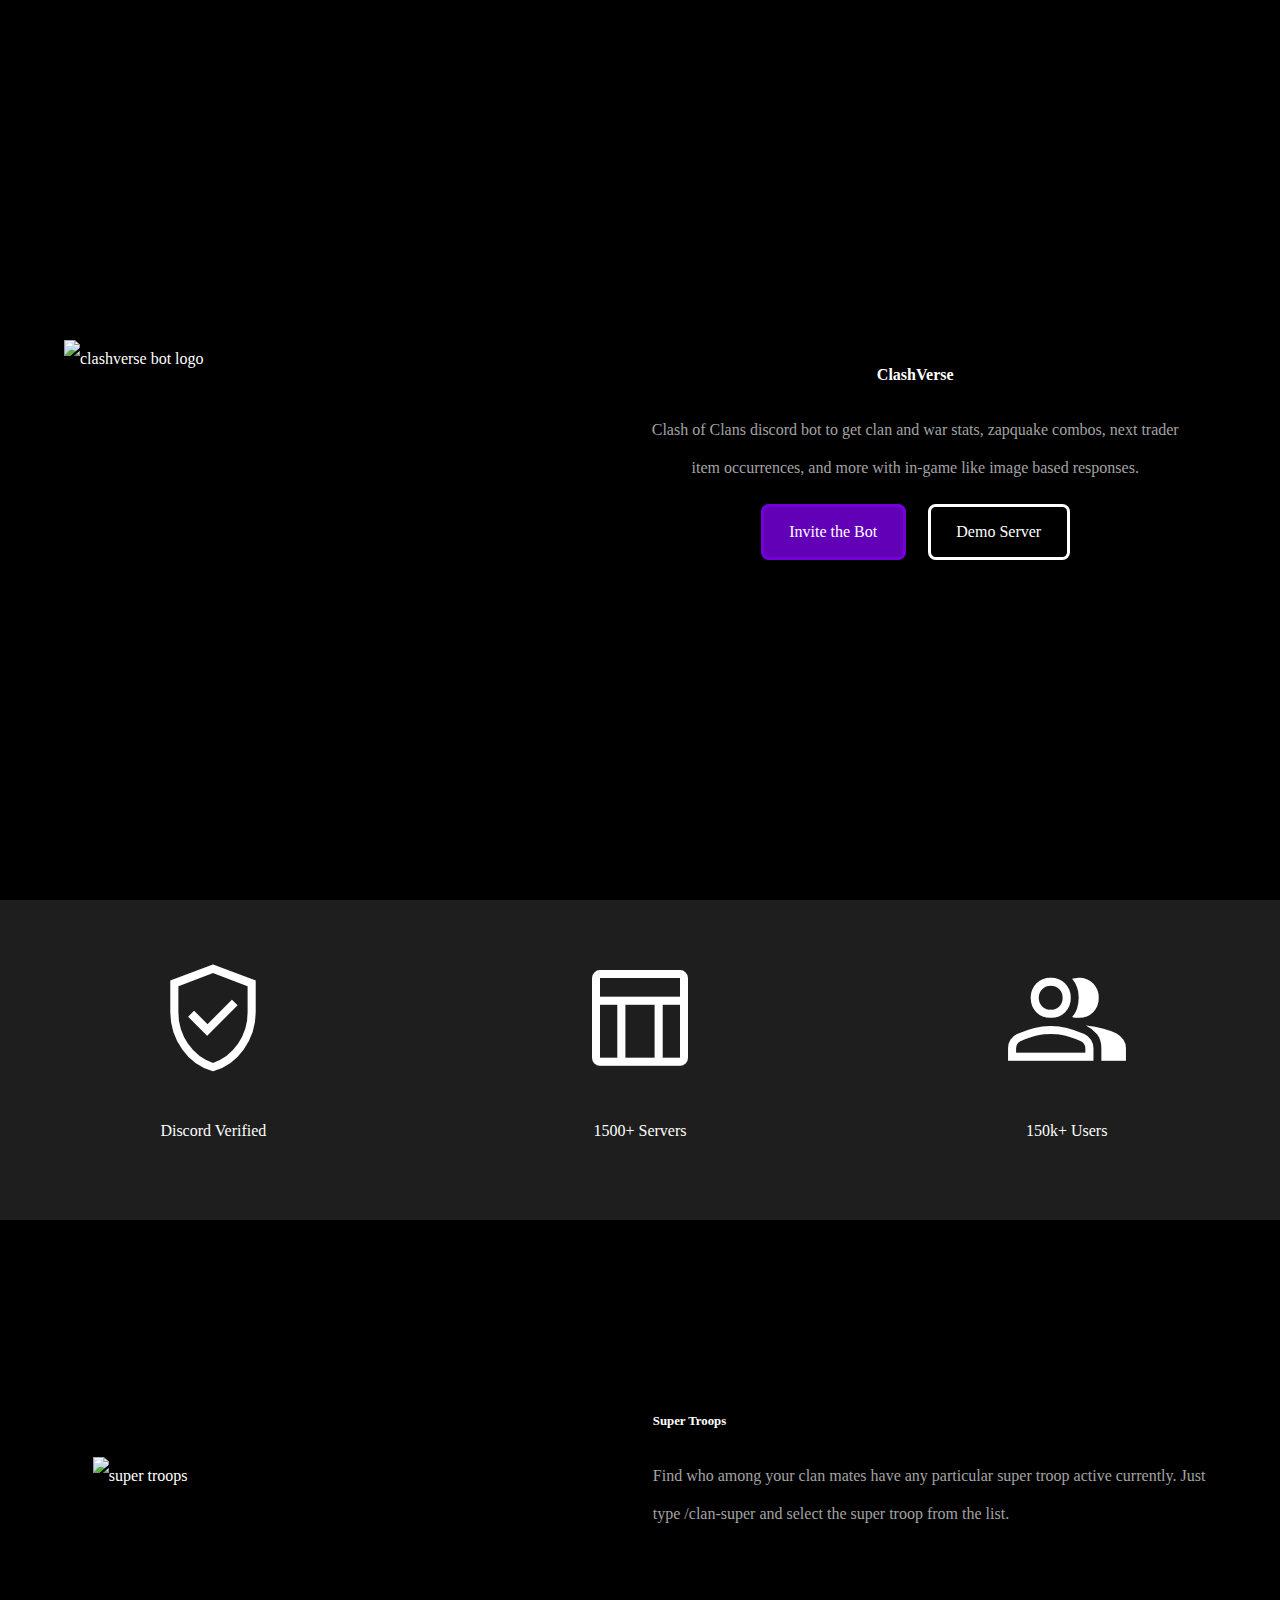
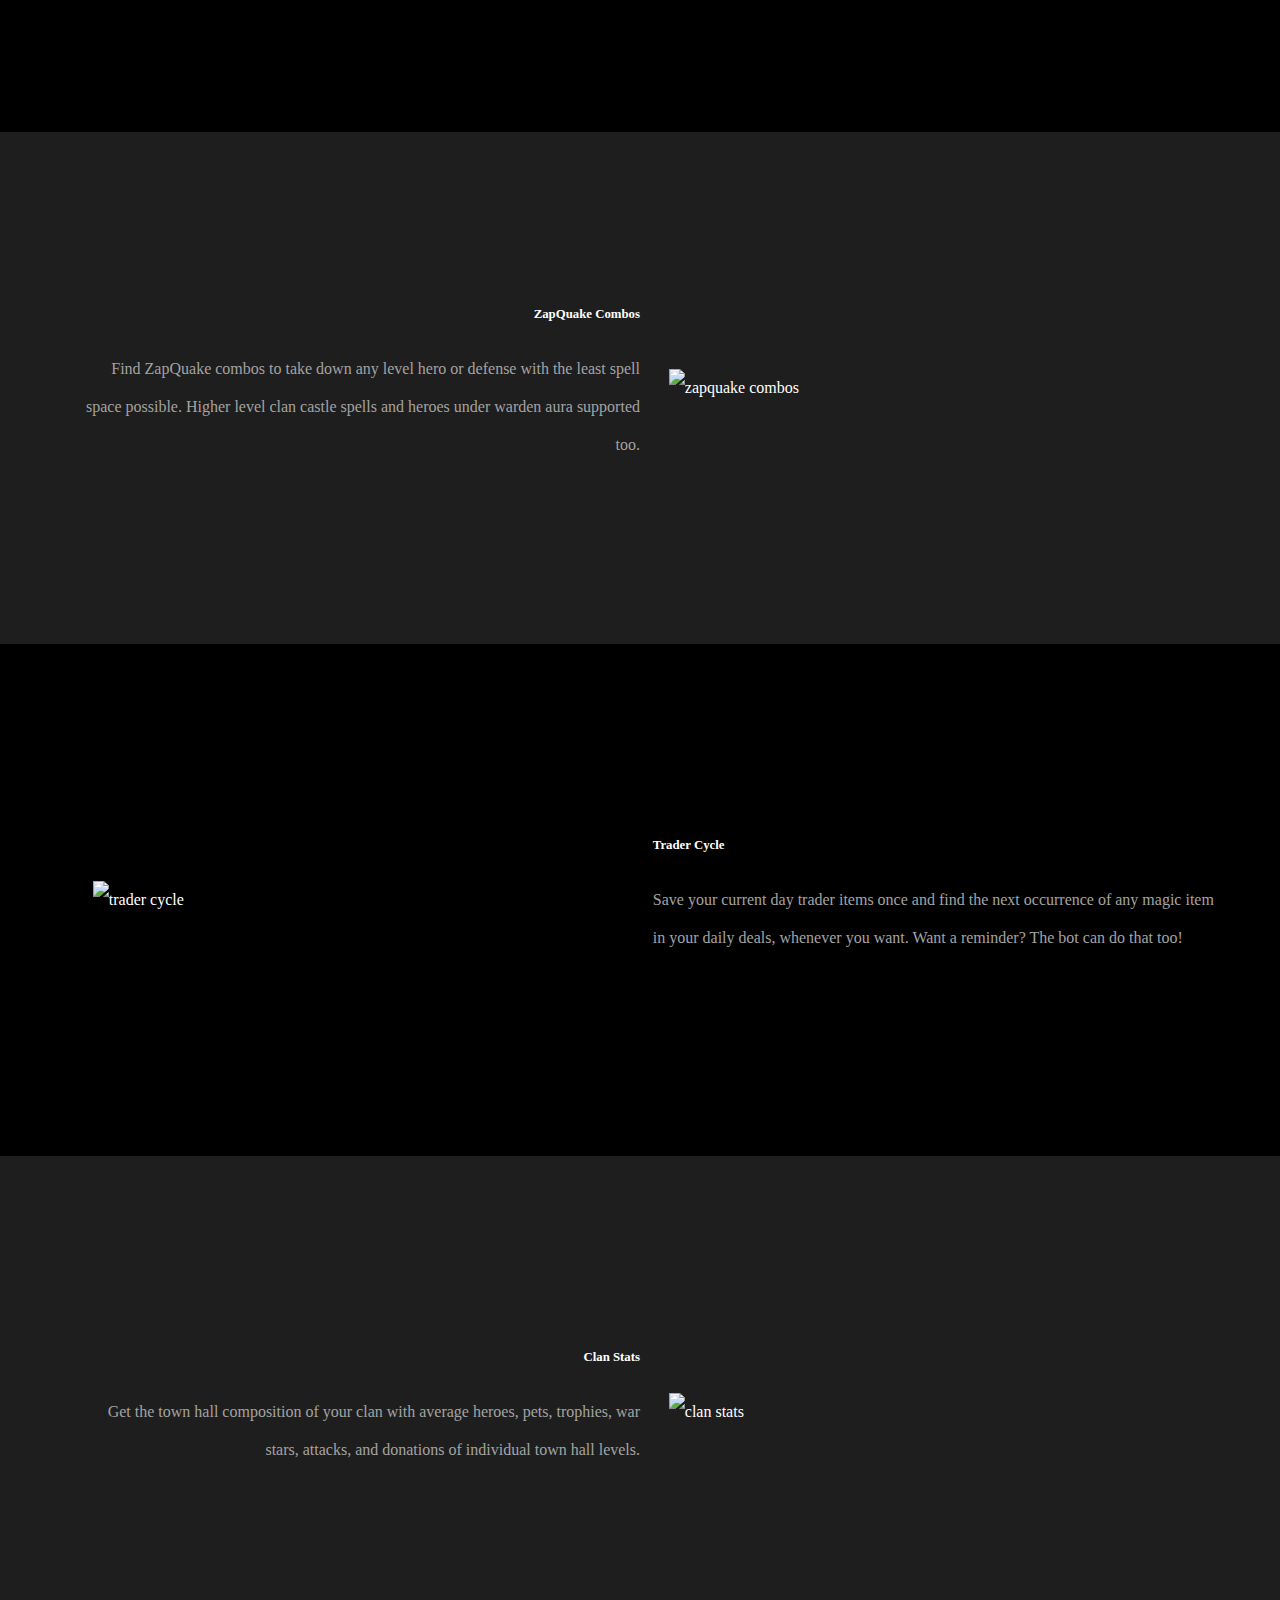
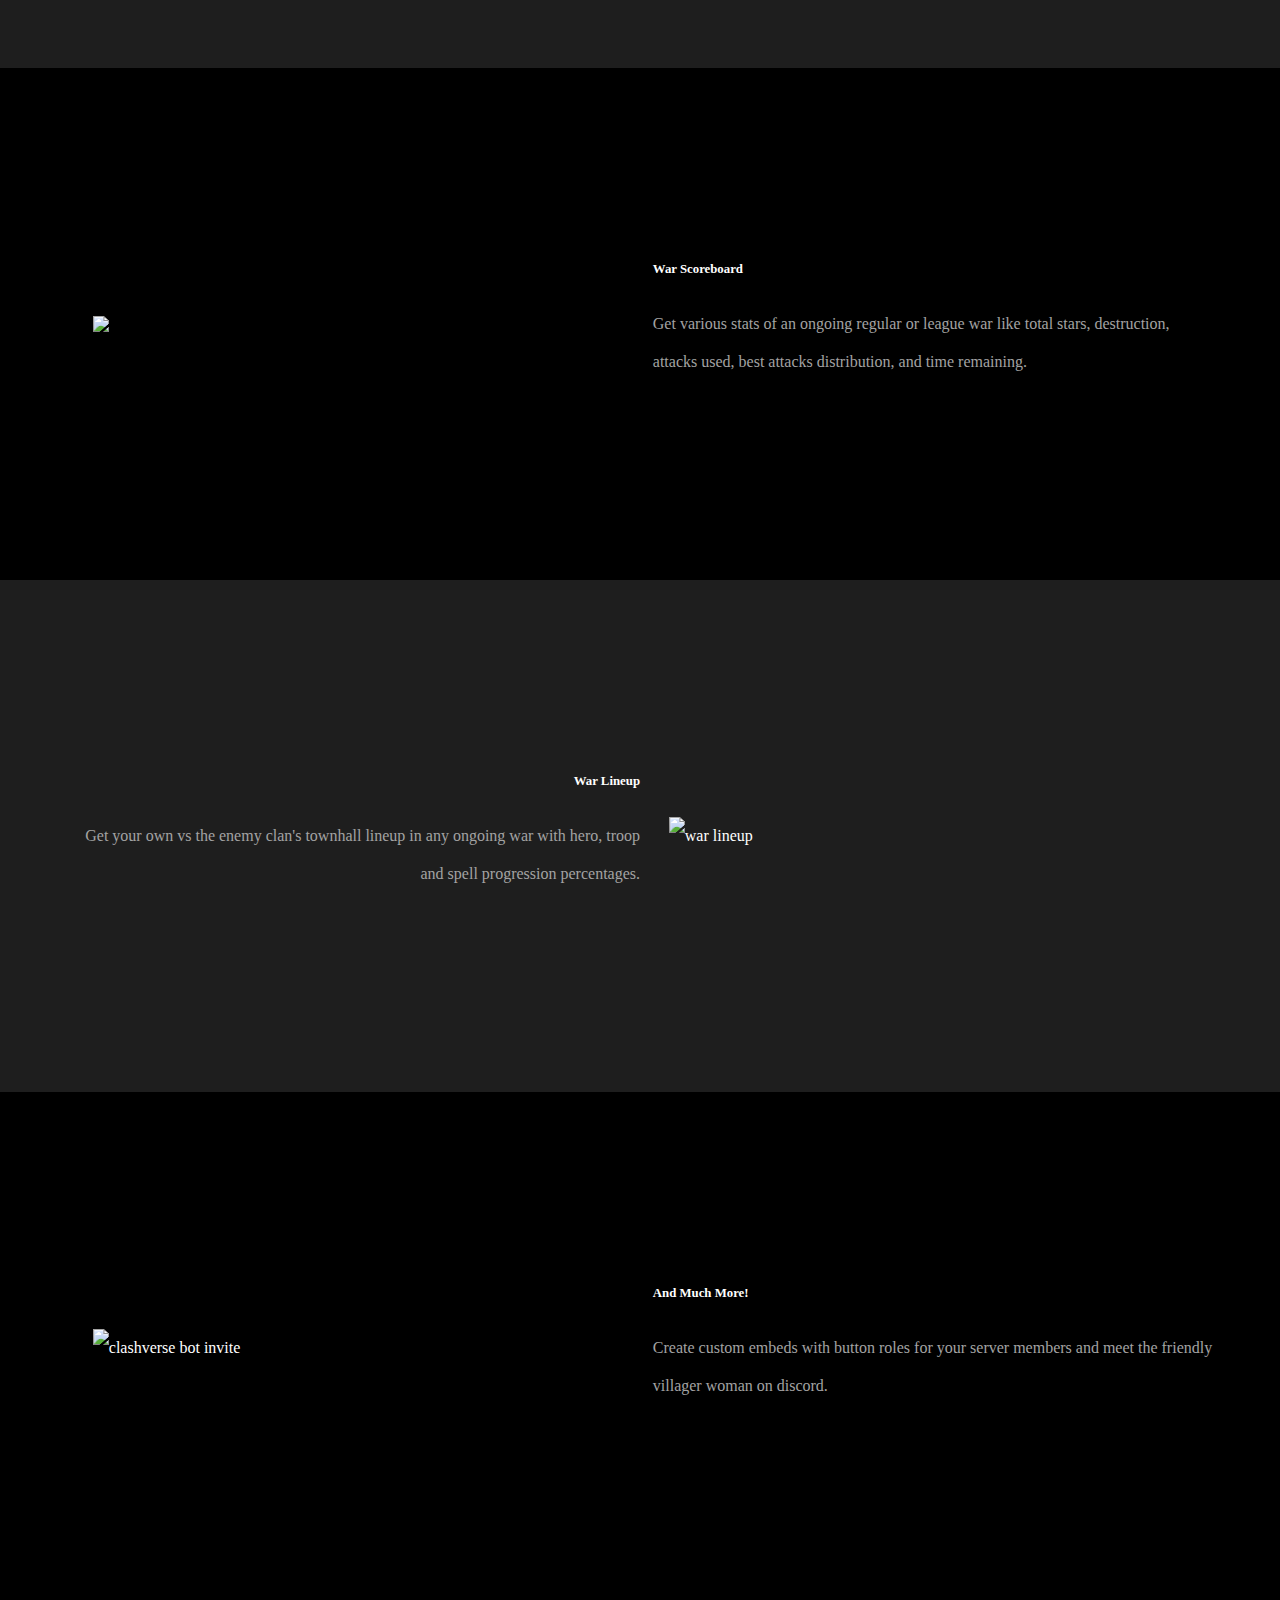
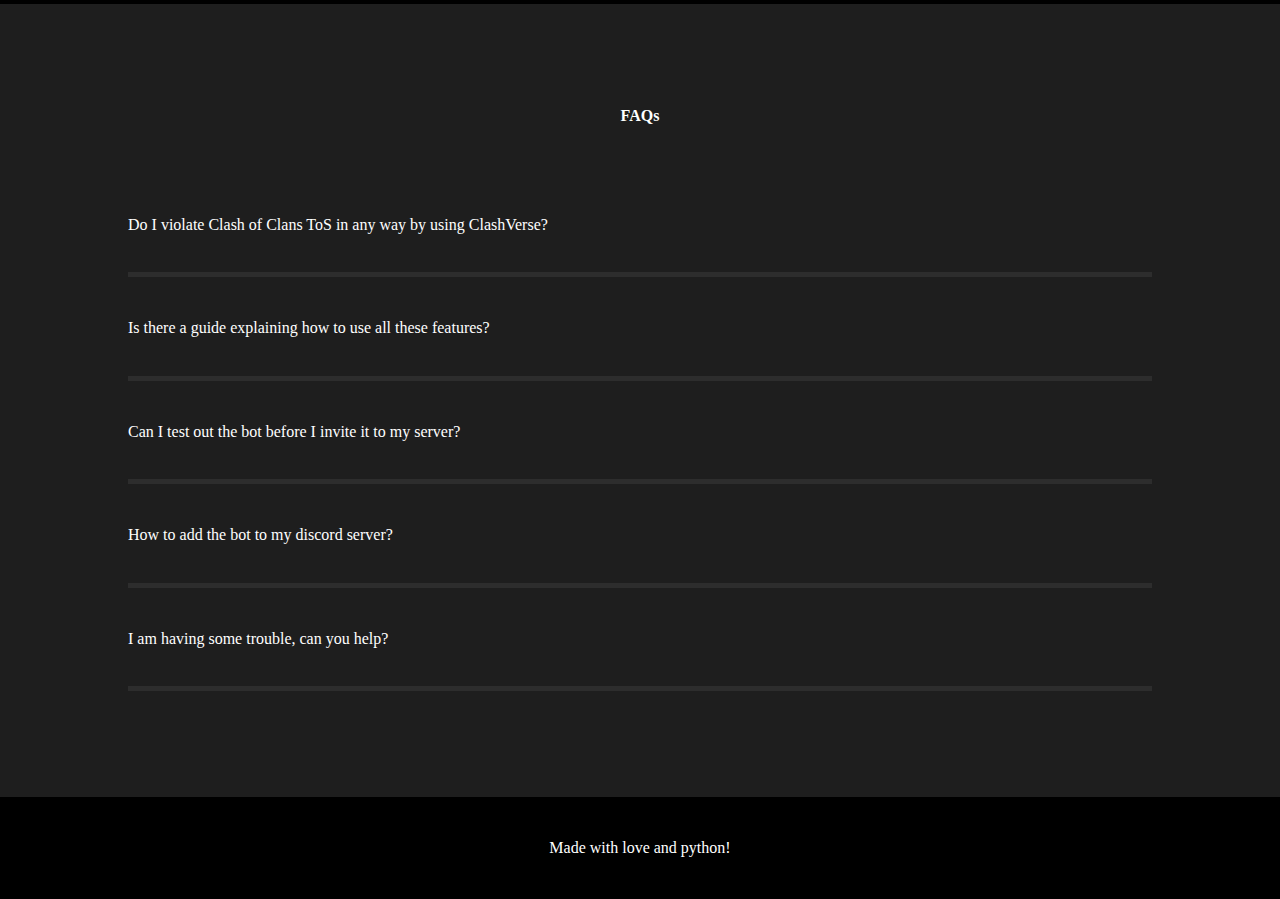
==== index.html @ 61737c82 "icons text showing fix" ====
<!DOCTYPE html>
<html lang="en">

<head>
    <meta charset="UTF-8">
    <meta name="theme-color" content="#108adf">
    <meta property="og:type" content="website" />
    <meta http-equiv="X-UA-Compatible" content="IE=edge">
    <meta name="twitter:card" content="summary_large_image" />
    <meta name="viewport" content="width=device-width, initial-scale=1, minimum-scale=1">
    <meta name="google-site-verification" content="lYRCfSyZMYqHZ0lEwTkmIbIKVBxUERaO_leoy4g5Ltg" />

    <title>ClashVerse | Clash of Clans discord bot</title>
    <meta itemprop="name" content="ClashVerse | Clash of Clans discord bot" />
    <meta property="og:title" content="ClashVerse | Clash of Clans discord bot" />
    <meta name="twitter:title" content="ClashVerse | Clash of Clans discord bot">

    <meta itemprop="image" content="/assets/thumb-card-14-may.jpg" />
    <meta name="twitter:image" content="/assets/thumb-card-14-may.jpg" />
    <meta name="twitter:image:src" content="/assets/thumb-card-14-may.jpg">
    <meta property="og:image" content="/assets/thumb-card-14-may.jpg">

    <link rel="icon" href="/assets/small-icon.png" />
    <link rel="apple-touch-icon" href="/assets/small-icon.png" />
    <link rel="shortcut icon" href="/assets/small-icon.png" type="image/x-icon">

    <meta itemprop="description"
        content="Clash of Clans discord bot to get clan and war stats, zapquake combos, next trader item occurrences, and more with in-game like image based responses." />
    <meta property="og:description"
        content="Clash of Clans discord bot to get clan and war stats, zapquake combos, next trader item occurrences, and more with in-game like image based responses." />
    <meta name="twitter:description"
        content="Clash of Clans discord bot to get clan and war stats, zapquake combos, next trader item occurrences, and more with in-game like image based responses." />
    <meta name="description"
        content="Clash of Clans discord bot to get clan and war stats, zapquake combos, next trader item occurrences, and more with in-game like image based responses.">

    <link rel="stylesheet" href="/index.css">
    <link rel="stylesheet"
        href="https://fonts.googleapis.com/css2?family=Material+Symbols+Outlined:opsz,wght,FILL,GRAD@48,400,0,0">

    <script>
        window.addEventListener("load", function () {
            let icons = document.getElementsByClassName("material-symbols-outlined");
            for (i = 0; i < icons.length; i++)
                icons[i].style.display = "contents";
        });
    </script>
</head>

<body>
    <main>
        <section id="top-section">
            <img id="top-logo" src="/assets/clashverse-logo.webp" alt="clashverse bot logo">
            <div id="top-text">
                <p><b>ClashVerse</b></p>
                <p>Clash of Clans discord bot to get clan and war stats, zapquake combos, next trader item occurrences,
                    and more with in-game like image based responses.</p>
                <a href="https://discord.com/oauth2/authorize?client_id=866733026667003904&permissions=388160&scope=bot%20applications.commands"
                    target="_blank"><button id="btn-invite">Invite the Bot</button></a>
                <br id="btn-next-line">
                <a href="https://discord.gg/xR2dsYHbRe" target="_blank"><button id="btn-server">Demo Server</button></a>
            </div>
        </section>

        <section id="stat-section">
            <div class="stat-item">
                <span class="material-symbols-outlined">verified_user</span>
                <p>Discord Verified</p>
            </div>
            <div class="stat-item">
                <span class="material-symbols-outlined">table_chart</span>
                <p>1500+ Servers</p>
            </div>
            <div class="stat-item">
                <span class="material-symbols-outlined">group</span>
                <p>150k+ Users</p>
            </div>
        </section>

        <section class="featurel-section">
            <img class="featurel-img" src="/assets/super-troops.webp" alt="super troops">
            <div class="featurel-text">
                <p><b>Super Troops</b></p>
                <p>Find who among your clan mates have any particular super troop active currently. Just type
                    /clan-super
                    and select the super troop from the list.</p>
            </div>
        </section>

        <section class="featurer-section">
            <div class="featurer-text">
                <p><b>ZapQuake Combos</b></p>
                <p>Find ZapQuake combos to take down any level hero or defense with the least spell space possible.
                    Higher level clan castle spells and heroes under warden aura supported too.</p>
            </div>
            <img class="featurer-img" src="/assets/zapquake-combo.webp" alt="zapquake combos">
        </section>

        <section class="featurel-section">
            <img class="featurel-img" src="/assets/trader-cycle.webp" alt="trader cycle">
            <div class="featurel-text">
                <p><b>Trader Cycle</b></p>
                <p>Save your current day trader items once and find the next occurrence of any magic item in your daily
                    deals, whenever you want. Want a reminder? The bot can do that too!</p>
            </div>
        </section>

        <section class="featurer-section">
            <div class="featurer-text">
                <p><b>Clan Stats</b></p>
                <p>Get the town hall composition of your clan with average heroes, pets, trophies, war stars, attacks,
                    and donations of individual town hall levels.</p>
            </div>
            <img class="featurer-img" src="/assets/clan-stats.webp" alt="clan stats">
        </section>

        <section class="featurel-section">
            <img class="featurel-img" src="/assets/war-score-board.webp">
            <div class="featurel-text">
                <p><b>War Scoreboard</b></p>
                <p>Get various stats of an ongoing regular or league war like total stars, destruction, attacks used,
                    best attacks distribution, and time remaining.</p>
            </div>
        </section>

        <section class="featurer-section">
            <div class="featurer-text">
                <p><b>War Lineup</b></p>
                <p>Get your own vs the enemy clan's townhall lineup in any ongoing war with hero, troop and spell
                    progression percentages.</p>
            </div>
            <img class="featurer-img" src="/assets/war-lineup.png" alt="war lineup">
        </section>

        <section class="featurel-section">
            <img class="featurel-img" src="/assets/much-more.webp" alt="clashverse bot invite">
            <div class="featurel-text">
                <p><b>And Much More!</b></p>
                <p>Create custom embeds with button roles for your server members and meet the friendly villager woman
                    on discord.</p>
            </div>
        </section>

        <section id="faq-section">
            <p id="faq-text"><b>FAQs</b></p>
            <div id="faq-contents">
                <div class="faq">
                    <input class="faq-item" type="checkbox" id="faq-1">
                    <p><label class="faq-label" for="faq-1">Do I violate Clash of Clans ToS in any way by using
                            ClashVerse?</label></p>
                    <div class="faq-text">
                        <p>No. ClashVerse is perfectly safe to use and doesn't violate clash of clans terms of service
                            in any way. It is made using the api provided publicly by supercell themselves.</p>
                    </div>
                </div>
                <div class="faq">
                    <input class="faq-item" type="checkbox" id="faq-2">
                    <p><label class="faq-label" for="faq-2">Is there a guide explaining how to use all these
                            features?</label></p>
                    <div class="faq-text">
                        <p>Yes, type /clashverse after adding the bot to get an user guide explaining all available
                            features with instructions on how to use them. You can also find the bot invite and support
                            server links in there.</p>
                    </div>
                </div>
                <div class="faq">
                    <input class="faq-item" type="checkbox" id="faq-3">
                    <p><label class="faq-label" for="faq-3">Can I test out the bot before I invite it to my
                            server?</label></p>
                    <div class="faq-text">
                        <p>Yes, absolutely. Click on the Demo Server button at the top to join the ClashVerse discord
                            server where you can test out all available bot functionalities.</p>
                    </div>
                </div>
                <div class="faq">
                    <input class="faq-item" type="checkbox" id="faq-4">
                    <p><label class="faq-label" for="faq-4">How to add the bot to my discord server?</label></p>
                    <div class="faq-text">
                        <p>Click on the invite button at the top. It will redirect you to a discord page. Select your
                            server from the list, click continue and then authorize.</p>
                    </div>
                </div>
                <div class="faq">
                    <input class="faq-item" type="checkbox" id="faq-5">
                    <p><label class="faq-label" for="faq-5">I am having some trouble, can you help?</label></p>
                    <div class="faq-text">
                        <p>Click on the Demo Server button at the top to join the ClashVerse support server where you
                            can report bugs, ask for help, give feedbacks, or take part in any kind of discussion
                            related to the bot.</p>
                    </div>
                </div>
            </div>
        </section>
    </main>

    <footer>
        Made with love and python!
    </footer>
</body>

</html>
---- index.css ----
@font-face {
    font-family: supercell;
    src: url("/assets/thick.ttf");
    font-weight: bold;
    size-adjust: 300%;
}

@font-face {
    font-family: supercell;
    src: url("/assets/thin.ttf");
    font-weight: normal;
    size-adjust: 175%;
}

* {
    box-sizing: border-box;
}

@keyframes up-down {
    0% {
        transform: translateY(-3vh);
    }

    100% {
        transform: translateY(3vh);
    }
}

body {
    margin: 0;
    color: white;
    background-color: black;
    font-family: "supercell";
    font-size: 1.25vmax;
    line-height: 3vmax;
}

#top-logo {
    grid-area: top-logo;
    width: 80%;
    margin-left: auto;
    margin-right: auto;
    display: block;
    animation-name: up-down;
    animation-duration: 3s;
    animation-iteration-count: infinite;
    animation-direction: alternate;
    animation-timing-function: ease-in-out;
}

#top-text {
    grid-area: top-text;
    margin-top: auto;
    margin-bottom: auto;
    padding-right: 5vmax;
    display: block;
    text-align: center;
    margin-right: 2vw;
}

#top-text>p:nth-child(2) {
    color: rgb(163, 163, 163);
}

#btn-next-line {
    display: none;
}

#btn-invite {
    padding: 1.25vmax 2vmax;
    font-family: "supercell";
    font-size: 1.25vmax;
    background-color: rgb(98, 0, 184);
    color: white;
    border-radius: 0.6vmax;
    border-width: 0.3vmax;
    border-color: rgb(115, 0, 216);
    border-style: solid;
    transition: background-color transform;
    transition-duration: 300ms;
    transition-timing-function: ease-in-out;
    cursor: pointer;
    margin-right: 0.7vmax;
}

#btn-invite:hover {
    background-color: rgb(67, 0, 125);
    transform: scale(1.05);
}

#btn-server {
    padding: 1.25vmax 2vmax;
    font-family: "supercell";
    font-size: 1.25vmax;
    background-color: rgba(0, 0, 0, 0);
    color: white;
    border-radius: 0.6vmax;
    border-width: 0.3vmax;
    border-color: white;
    border-style: solid;
    transition: transform;
    transition-duration: 300ms;
    transition-timing-function: ease-in-out;
    cursor: pointer;
    margin-left: 0.7vmax;
}

#btn-server:hover {
    transform: scale(1.05);
}

#top-section {
    display: grid;
    height: 100vh;
    grid-template-columns: repeat(2, minmax(0, 1fr));
    align-content: center;
    grid-template-areas:
        "top-logo top-text"
    ;
}


#stat-section {
    display: grid;
    grid-template-columns: repeat(3, minmax(0, 1fr));
    align-content: center;
    height: 25vmax;
    background-color: rgb(30, 30, 30);
}

.material-symbols-outlined {
    font-size: 10vmax !important;
    transform: translateY(10px);
    display: none;
}

.stat-item {
    text-align: center;
    transition: transform;
    transition-duration: 300ms;
    transition-timing-function: ease-in-out;
}

.stat-item:hover {
    transform: scale(1.05);
}

.featurel-section,
.featurer-section {
    padding-left: 5vw;
    padding-right: 5vw;
    display: grid;
    height: 40vmax;
    grid-template-columns: repeat(2, minmax(0, 1fr));
    align-content: center;
}

.featurel-img,
.featurer-img {
    width: 90%;
    margin: auto;
    display: block;
}

.featurel-text,
.featurer-text {
    margin-top: auto;
    margin-bottom: auto;
    padding-left: 1vmax;
}

.featurer-text>p:nth-child(2),
.featurel-text>p:nth-child(2) {
    color: rgb(163, 163, 163);
}

.featurer-text>p:nth-child(1),
.featurel-text>p:nth-child(1) {
    font-size: 1vmax;
    margin: 0;
}

.featurer-section {
    background-color: rgb(30, 30, 30);
}

.featurer-text {
    text-align: right;
}

#faq-section {
    background-color: rgb(30, 30, 30);
    text-align: center;
    display: grid;
    grid-template-columns: auto;
    grid-auto-flow: column;
    grid-template-rows: auto auto;
    height: 100%;
    align-content: center;
    padding: 6vmax 10vmax;
}

#faq-contents {
    margin-top: 3vmax;
    margin-bottom: 1vmax;
}

.faq {
    position: relative;
    box-sizing: border-box;
}

.faq-item {
    position: absolute;
    left: 0;
    top: 0;
    height: 100%;
    width: 100%;
    opacity: 0;
    visibility: 0;
}

.faq-label {
    cursor: pointer;
    position: relative;
    display: flex;
    align-items: center;
    padding-bottom: 2.2vmax;
    border-bottom: 0.4vmax solid rgb(45, 45, 45);
}

.faq-text {
    color: rgb(163, 163, 163);
    max-height: 0;
    text-align: start;
    overflow: hidden;
    transition: max-height 0.5s;
    transition-timing-function: ease-in-out;
}

.faq-item:checked~p~.faq-text {
    max-height: 15vmax;
}

footer {
    text-align: center;
    padding: 2.5vmax 0;
}

@media (orientation:portrait) {
    #top-section {
        padding: 5vmax 0;
        height: 100%;
        grid-template-columns: minmax(0, 1fr);
        grid-template-rows: auto auto;
        grid-template-areas:
            "top-logo"
            "top-text"
        ;
    }

    #top-logo {
        height: auto;
        width: 95vw;
        margin: 10vw auto;
    }

    #top-text {
        padding: 0 5vmax;
        margin-right: 0;
        font-size: 1.8vmax;
        line-height: 4vmax;
        margin-bottom: 10vw;
    }

    #top-text>p:nth-child(1) {
        font-size: 1.5vmax;
        margin: 2vmax 0;
    }

    #btn-next-line {
        display: block;
    }

    #btn-invite,
    #btn-server {
        font-size: 2vmax;
        padding: 2vmax 6vmax;
        margin-left: auto;
        margin-right: auto;
        margin-top: 1vmax;
        margin-bottom: 1vmax;
        border-width: 0.7vmax;
        border-radius: 1.5vmax;
    }

    #stat-section {
        grid-template-columns: auto;
        grid-auto-flow: column;
        grid-template-rows: repeat(3, minmax(0, 1fr));
        height: 100%;
        padding: 10vmax 0;
    }

    .stat-item {
        font-size: 2vmax;
        margin: 5vmax;
    }

    .material-symbols-outlined {
        font-size: 20vmax !important;
        transform: translateY(0px);
    }

    .featurel-section,
    .featurer-section {
        display: grid;
        grid-template-columns: auto;
        grid-auto-flow: column;
        grid-template-rows: auto auto;
        height: 100%;
        align-content: center;
    }

    .featurer-img {
        order: -1;
    }

    .featurel-img,
    .featurer-img {
        width: 100%;
        margin: 10vmax auto;
    }

    .featurel-text,
    .featurer-text {
        text-align: center;
        margin-bottom: 6vmax;
    }

    .featurer-text>p:nth-child(2),
    .featurel-text>p:nth-child(2) {
        font-size: 1.8vmax;
        line-height: 4vmax;
    }

    .featurer-text>p:nth-child(1),
    .featurel-text>p:nth-child(1) {
        font-size: 1.3vmax;
        line-height: 5vmax;
    }

    footer {
        font-size: 2.5vmax;
        padding: 8vmax 0;
    }

    #faq-section {
        padding: 5vmax 5vmax;
    }

    #faq-contents {
        font-size: 1.8vmax;
        line-height: 4vmax;
        text-align: start;
    }

    .faq-item:checked~p~.faq-text {
        max-height: 40vmax;
    }

    .faq-label {
        border-bottom: 0.6vmax solid rgb(45, 45, 45);
    }

    #faq-text {
        font-size: 1.5vmax;
        margin-top: 5vmax;
    }

    footer {
        font-size: 1.8vmax;
        line-height: 4vmax;
        text-align: center;
        padding: 6vmax 0;
    }
}
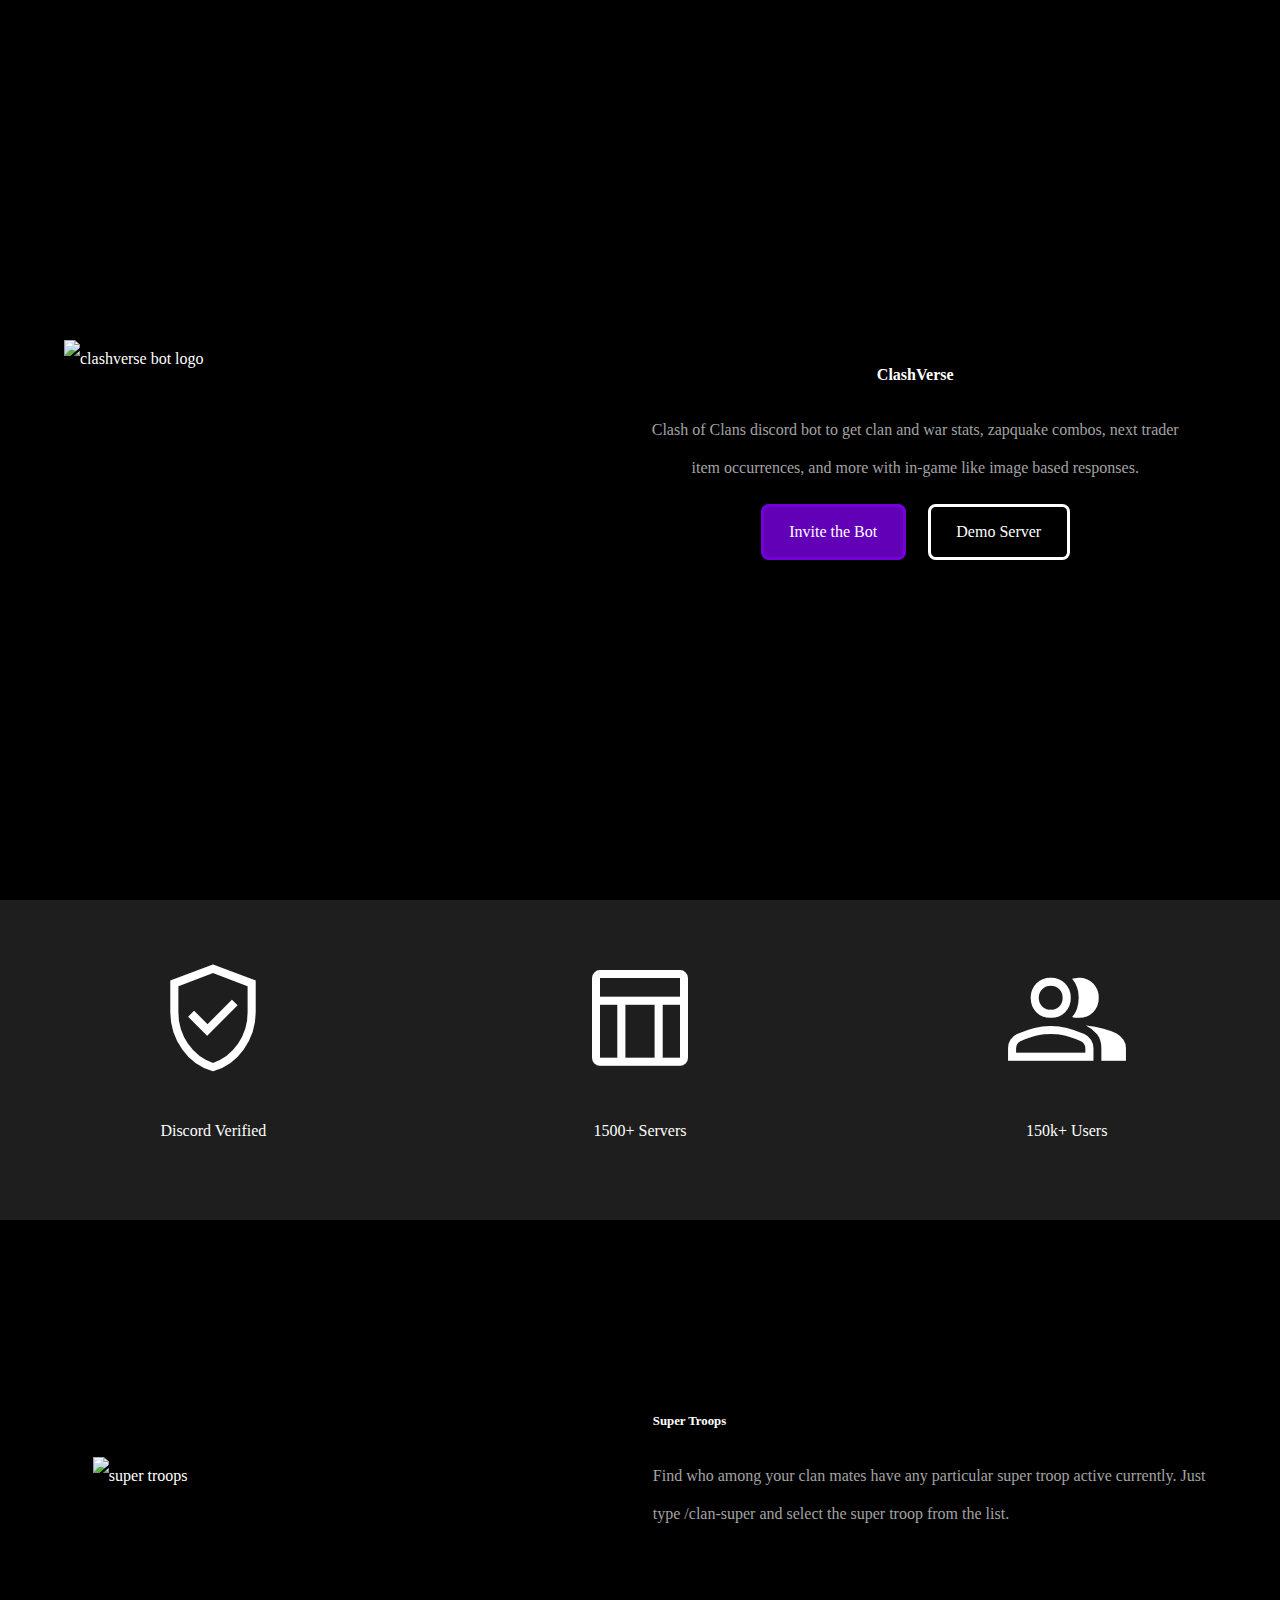
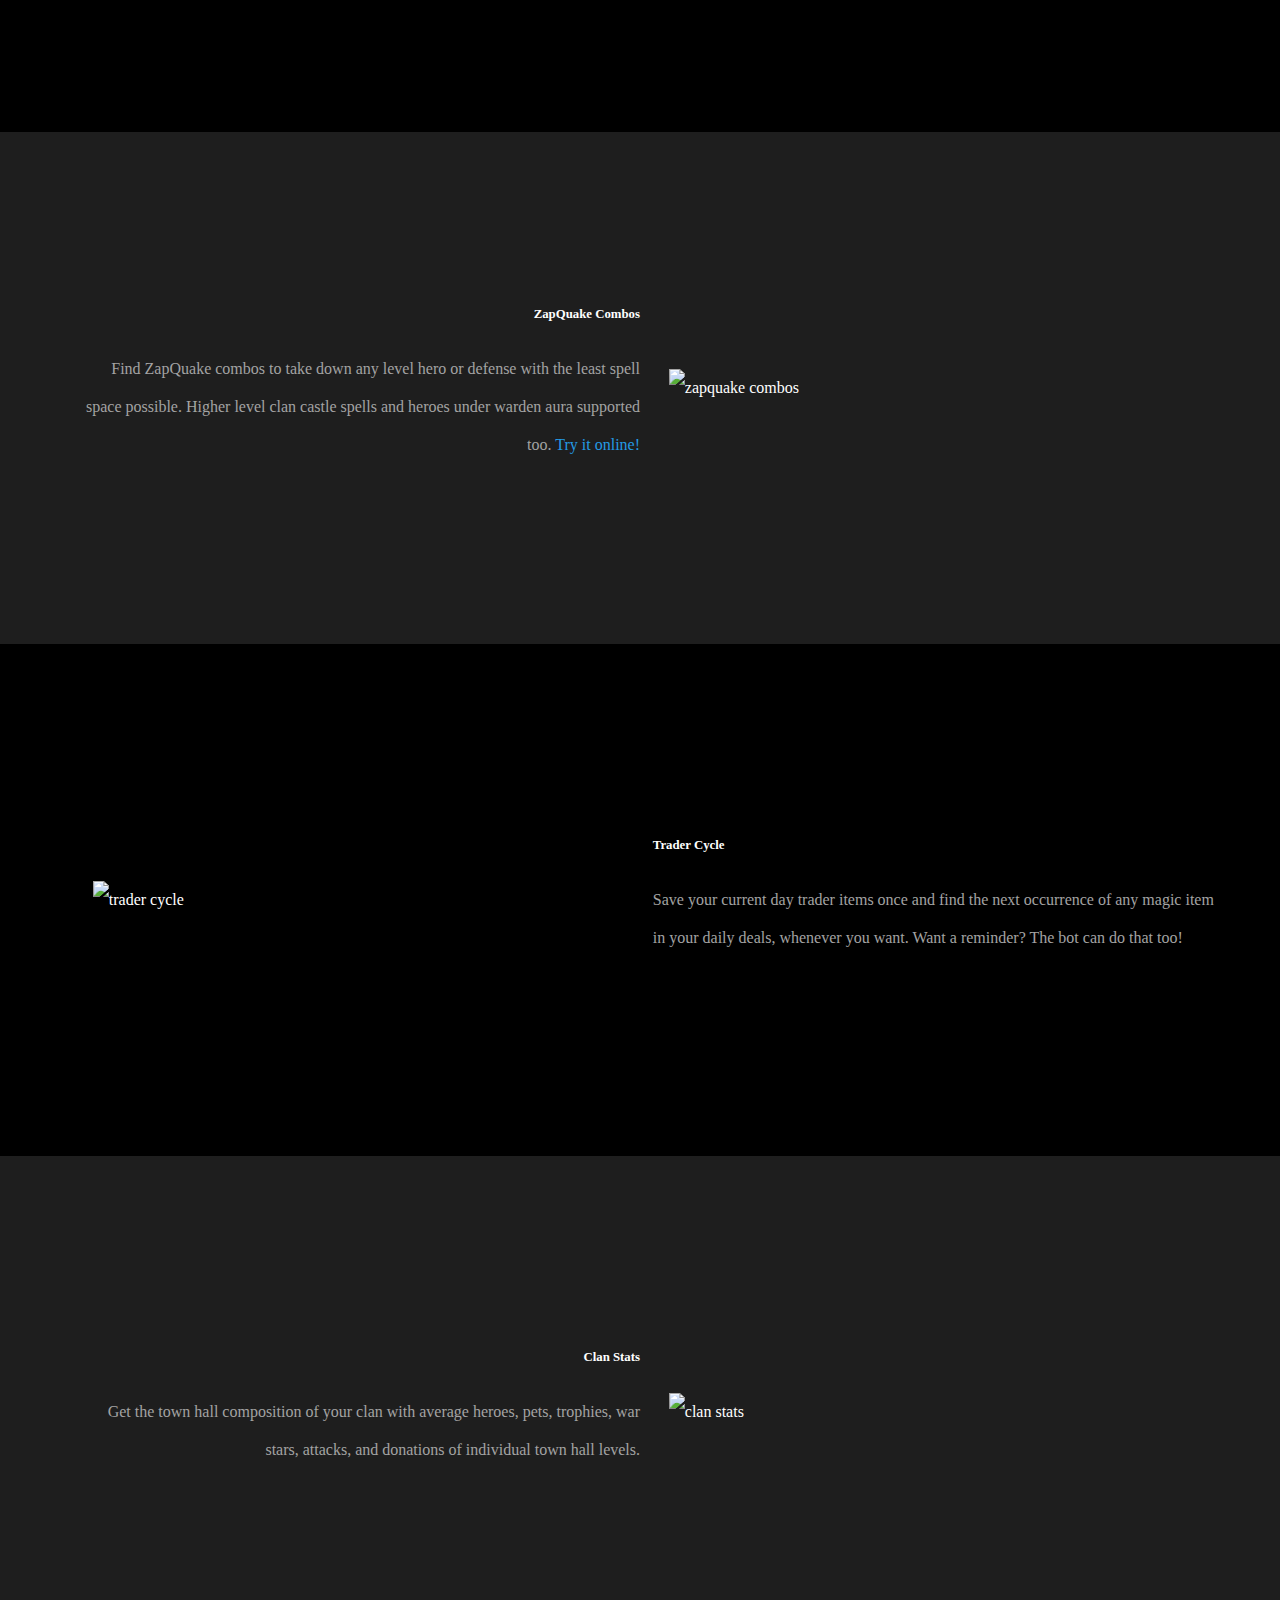
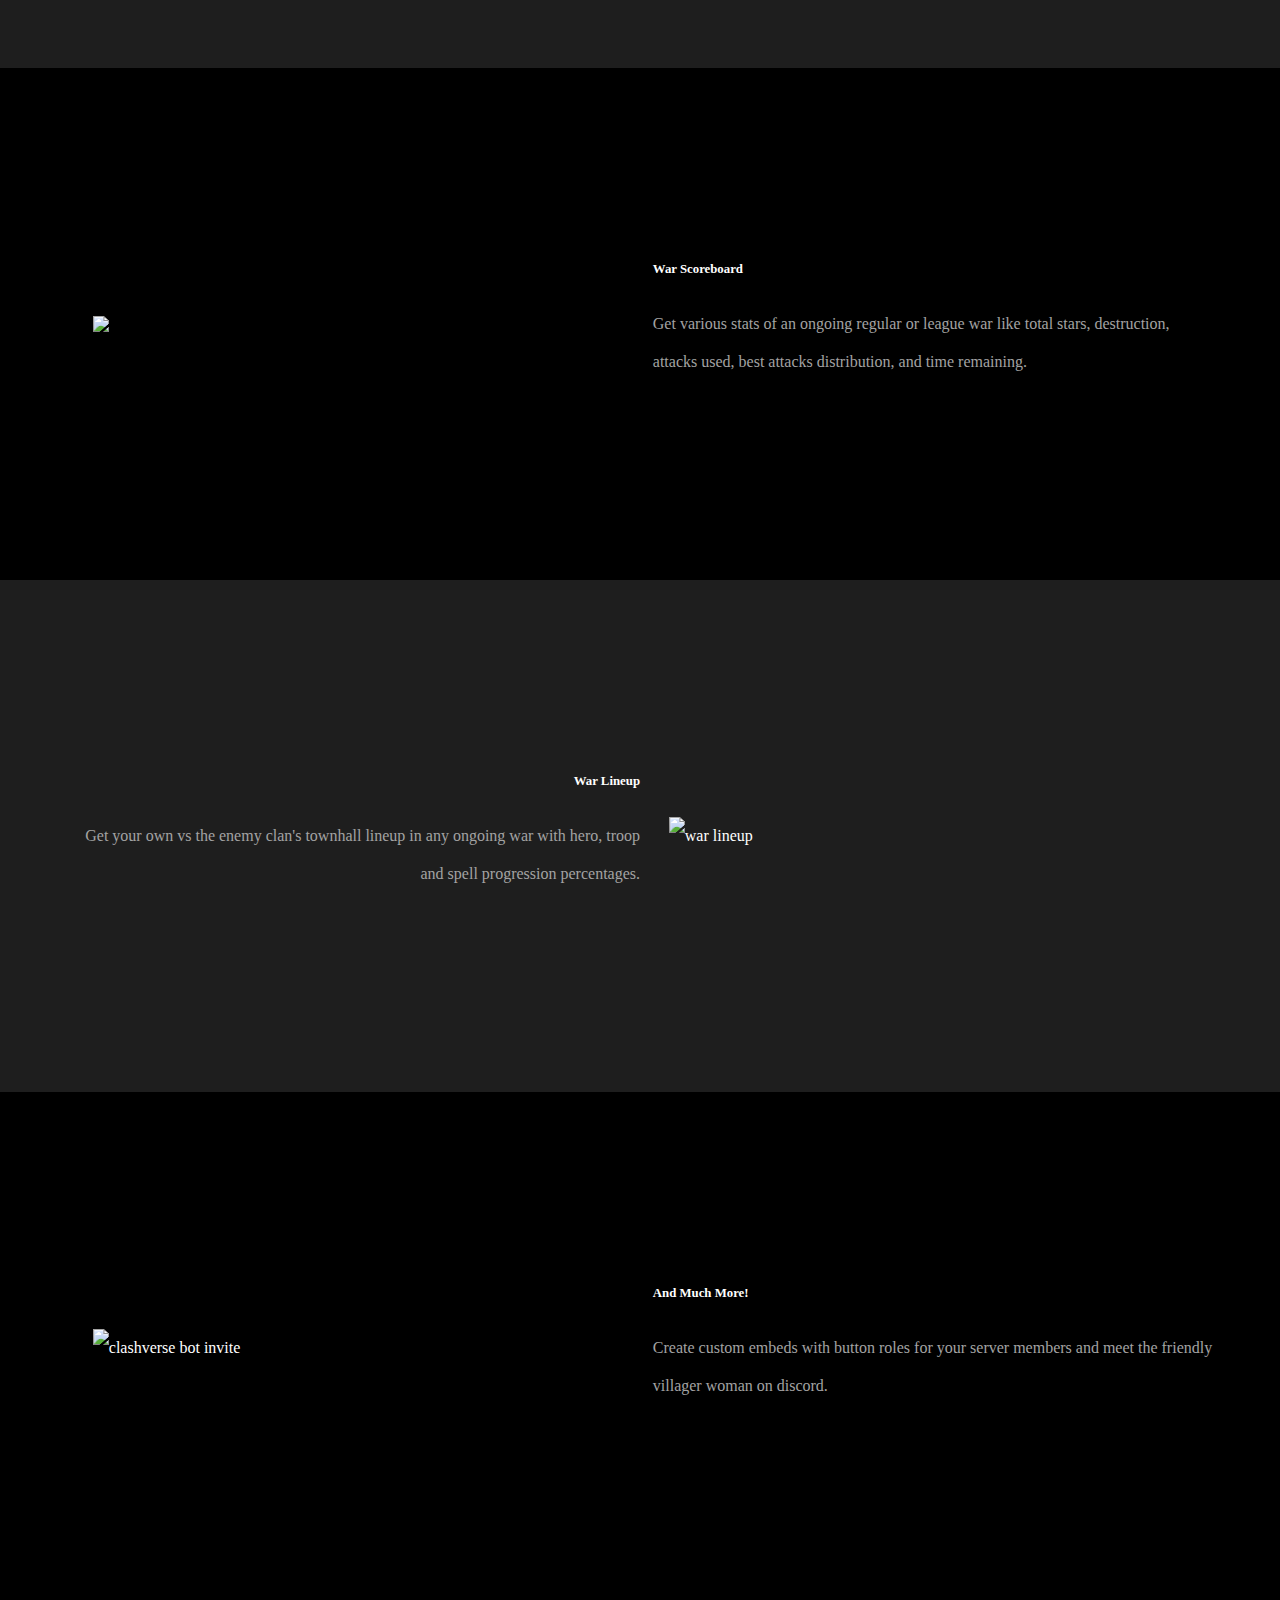
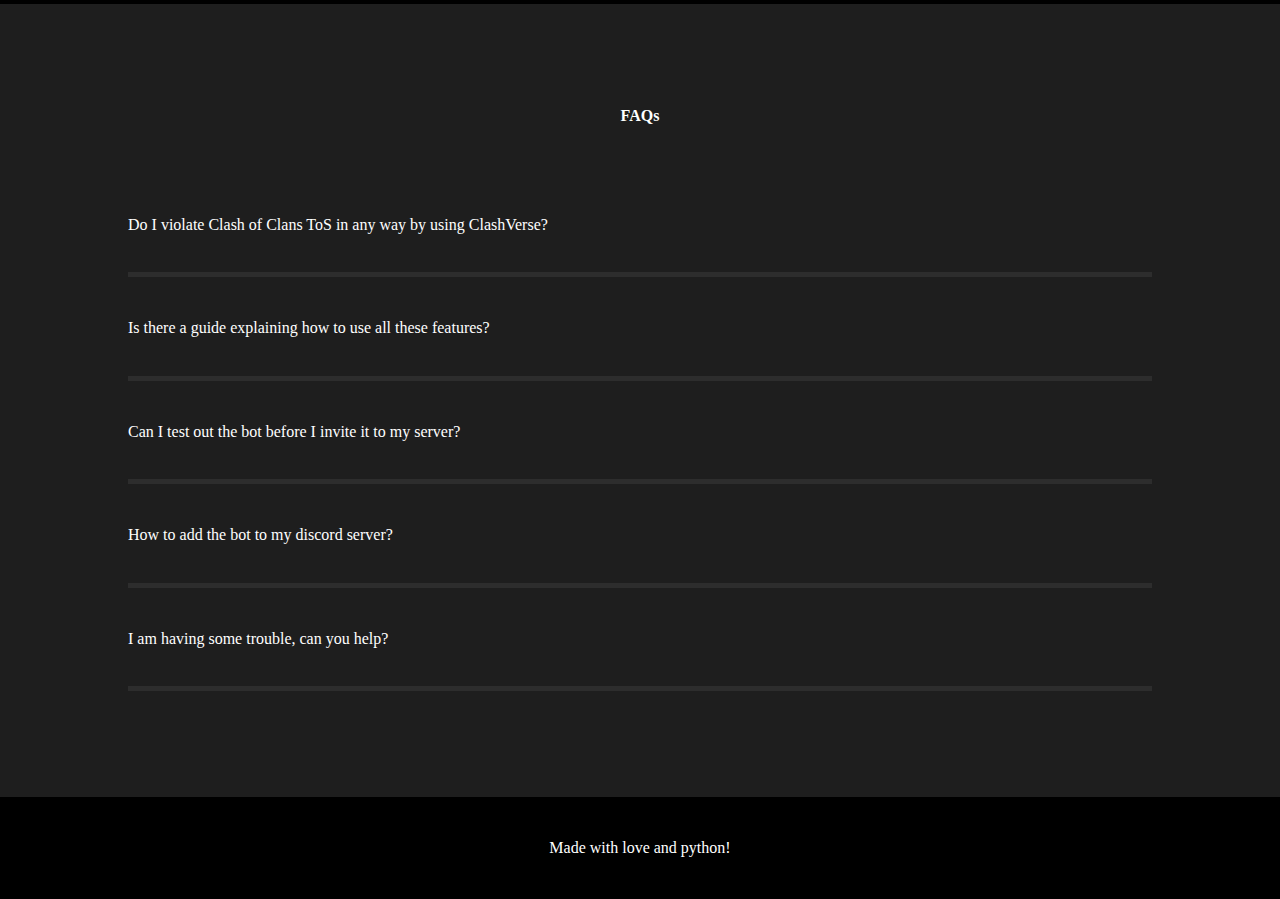
==== commit 50dafa82: "linked zapquake site" ====
--- a/index.html
+++ b/index.html
@@ -90,7 +90,9 @@
             <div class="featurer-text">
                 <p><b>ZapQuake Combos</b></p>
                 <p>Find ZapQuake combos to take down any level hero or defense with the least spell space possible.
-                    Higher level clan castle spells and heroes under warden aura supported too.</p>
+                    Higher level clan castle spells and heroes under warden aura supported too. <a
+                        href="https://zapquake.pages.dev" id="zqSite">Try it
+                        online!</a></p>
             </div>
             <img class="featurer-img" src="/assets/zapquake-combo.webp" alt="zapquake combos">
         </section>
--- a/index.css
+++ b/index.css
@@ -247,6 +247,11 @@
     padding: 2.5vmax 0;
 }
 
+#zqSite {
+    color: #249AE5;
+    text-decoration: none;
+}
+
 @media (orientation:portrait) {
     #top-section {
         padding: 5vmax 0;
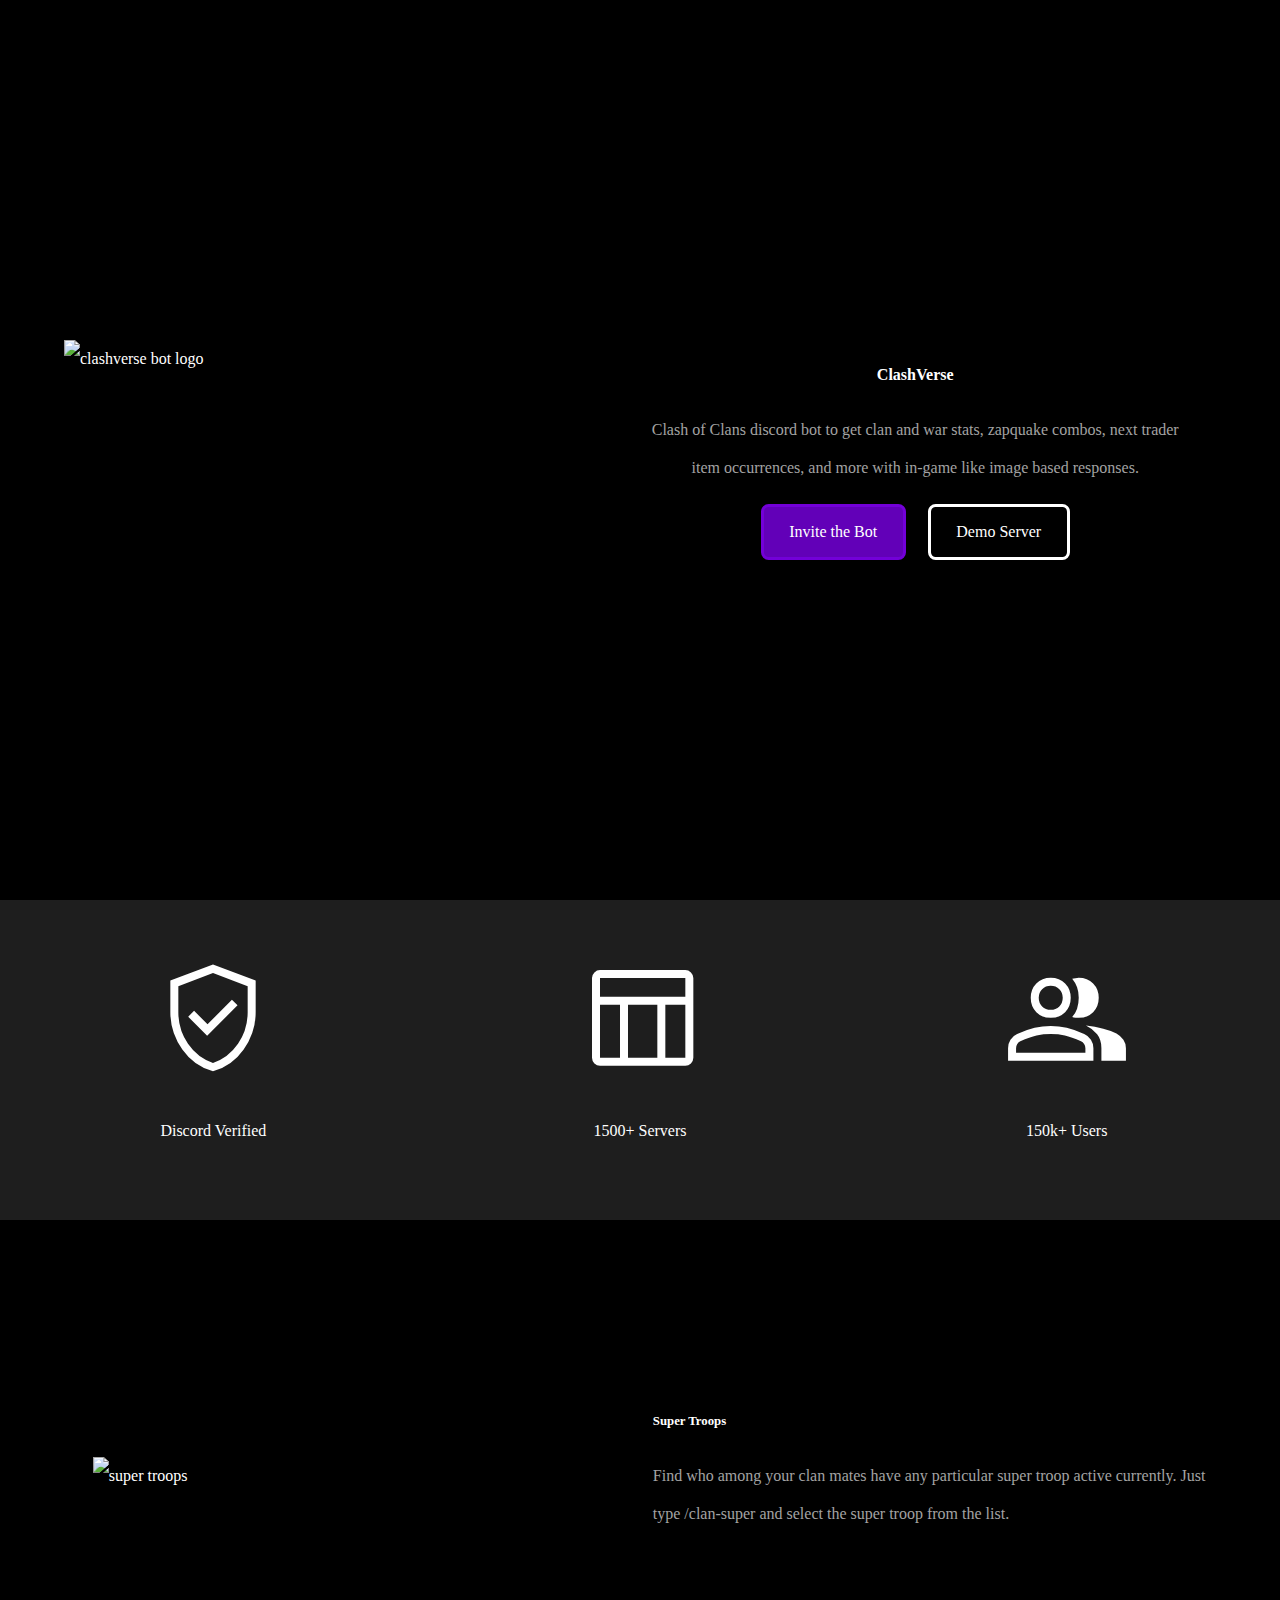
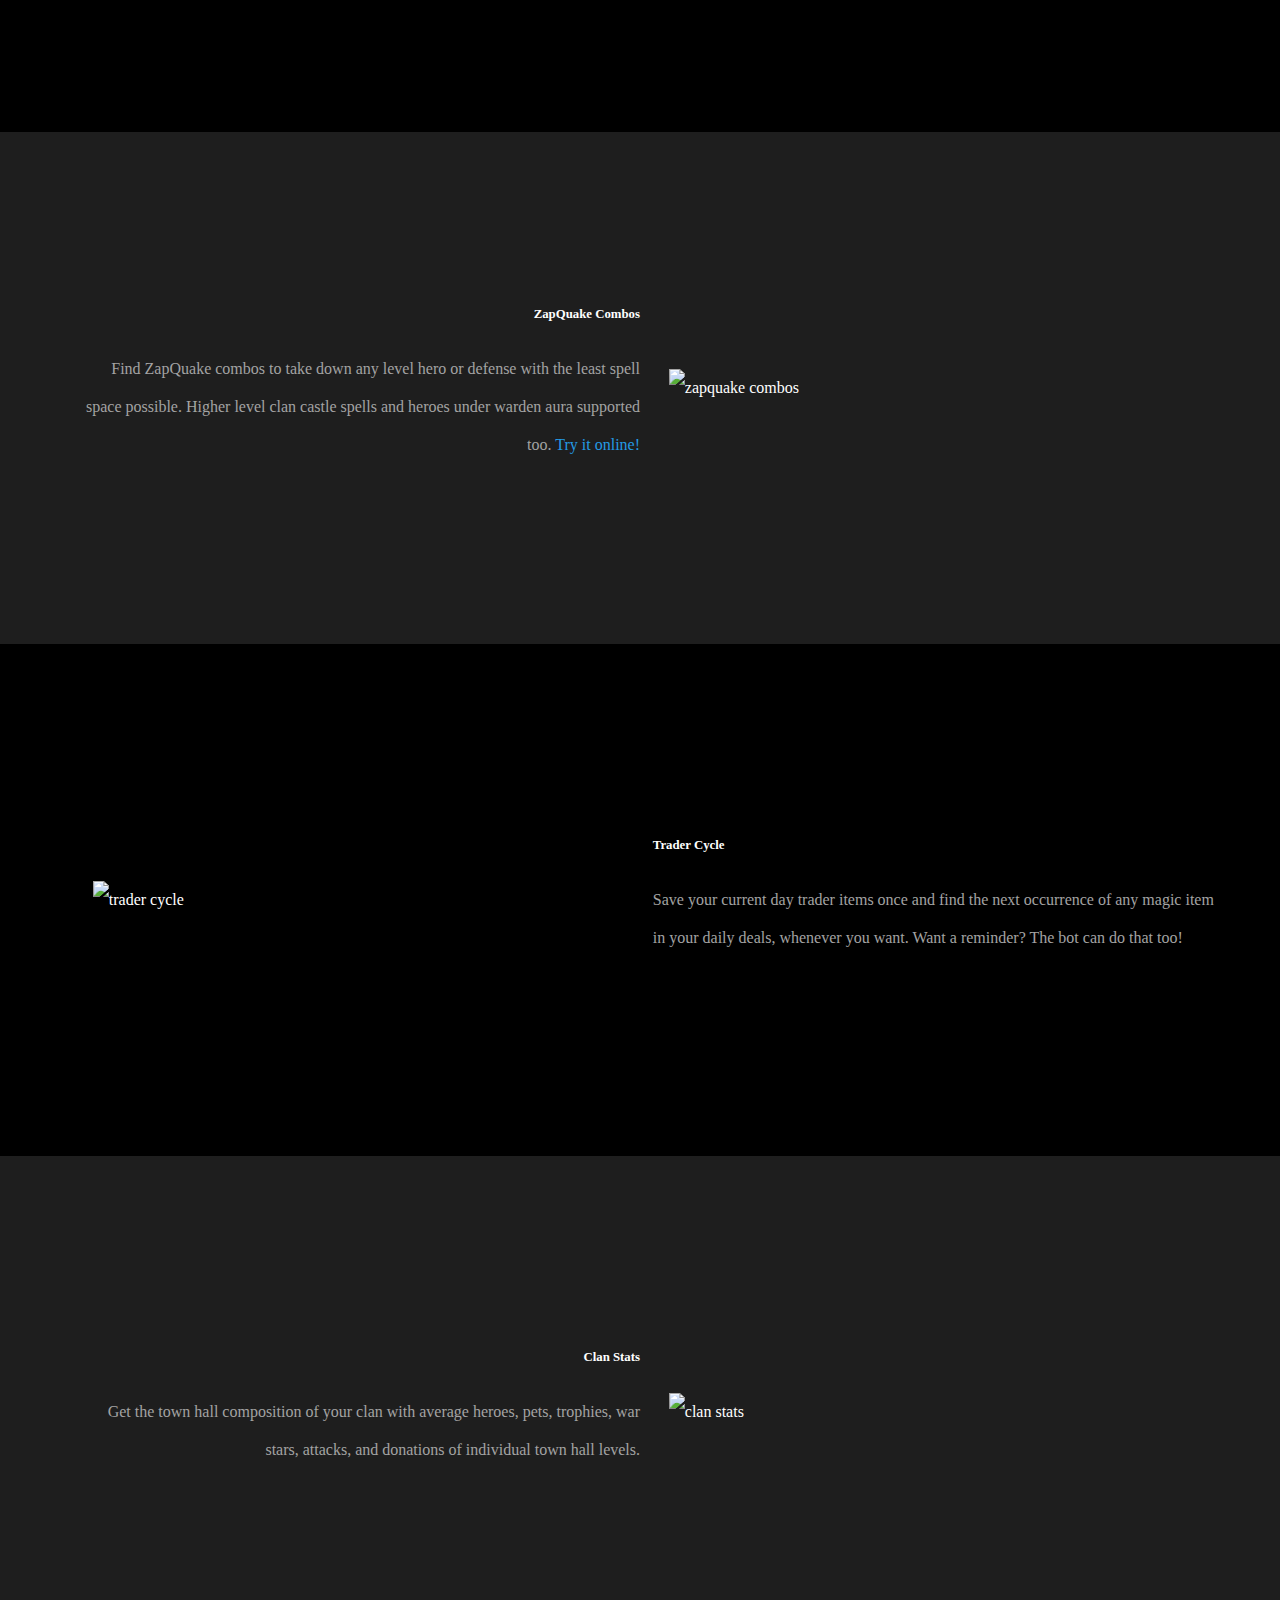
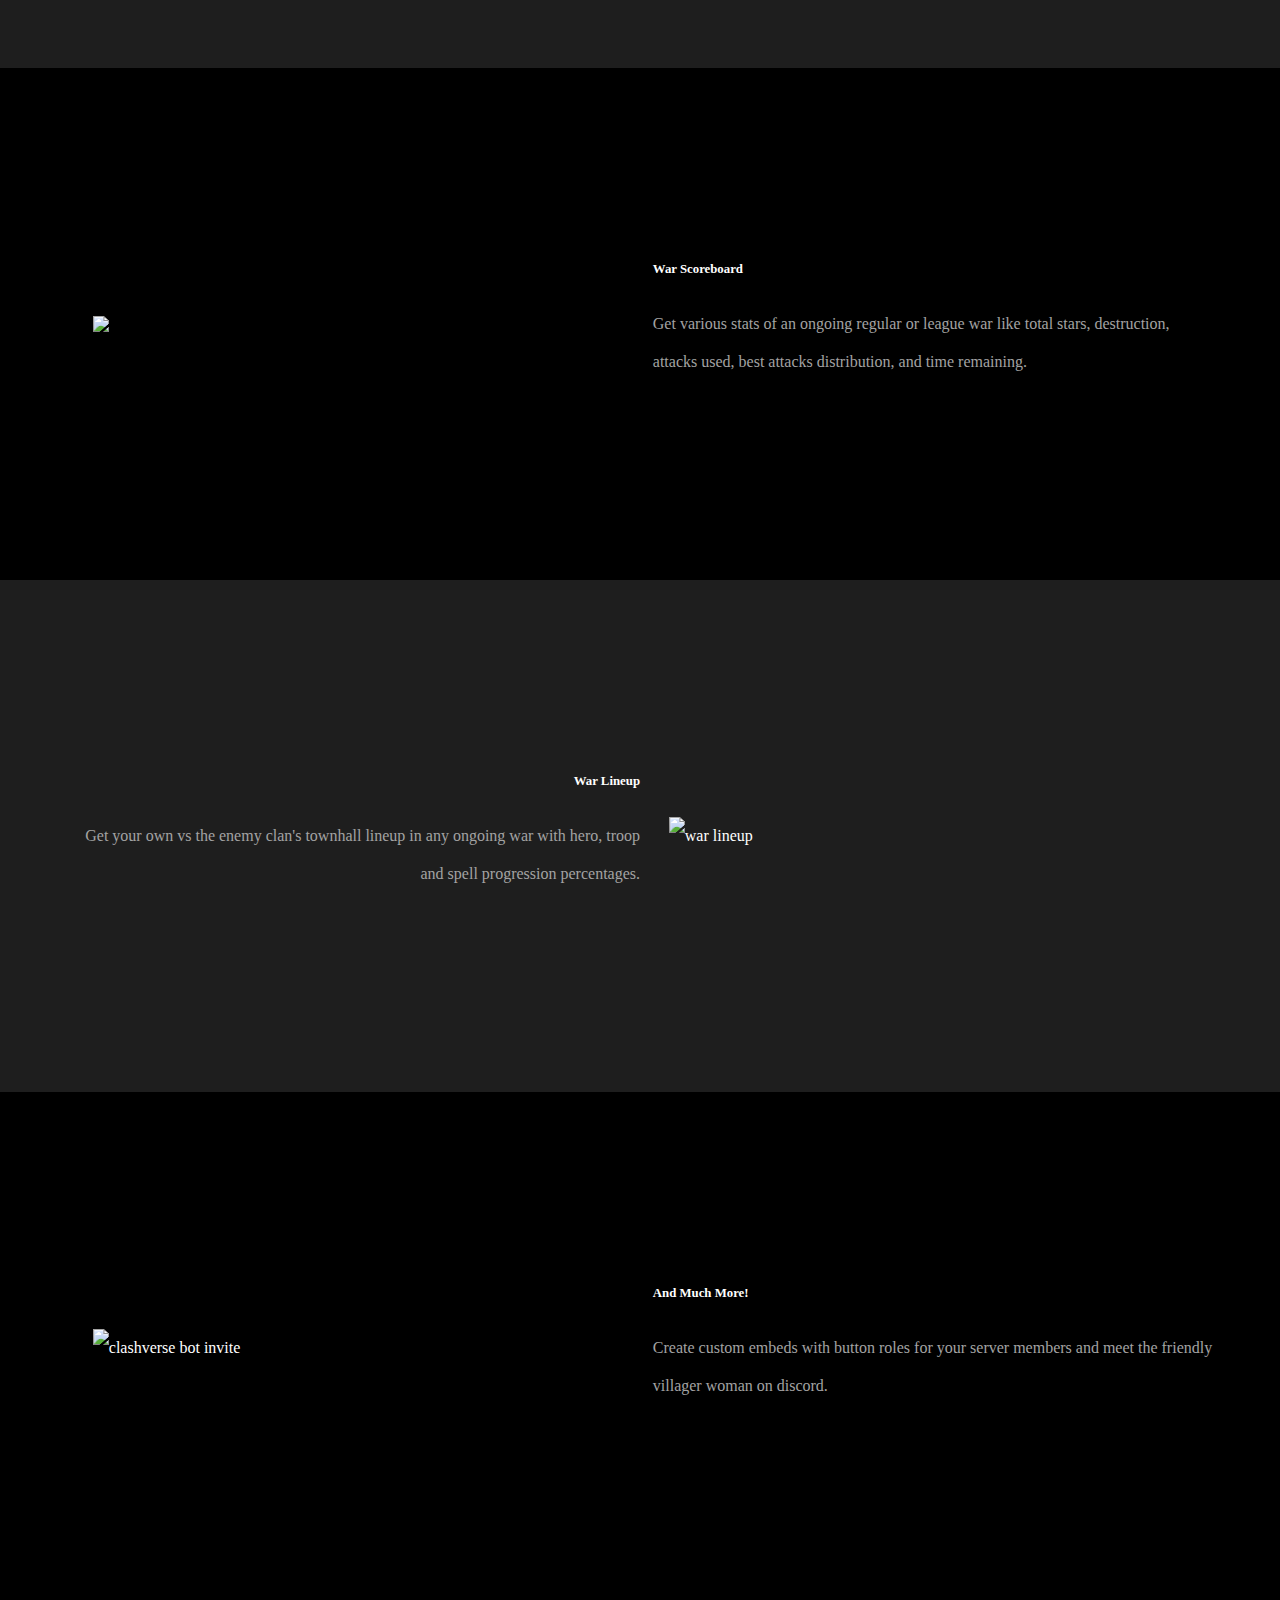
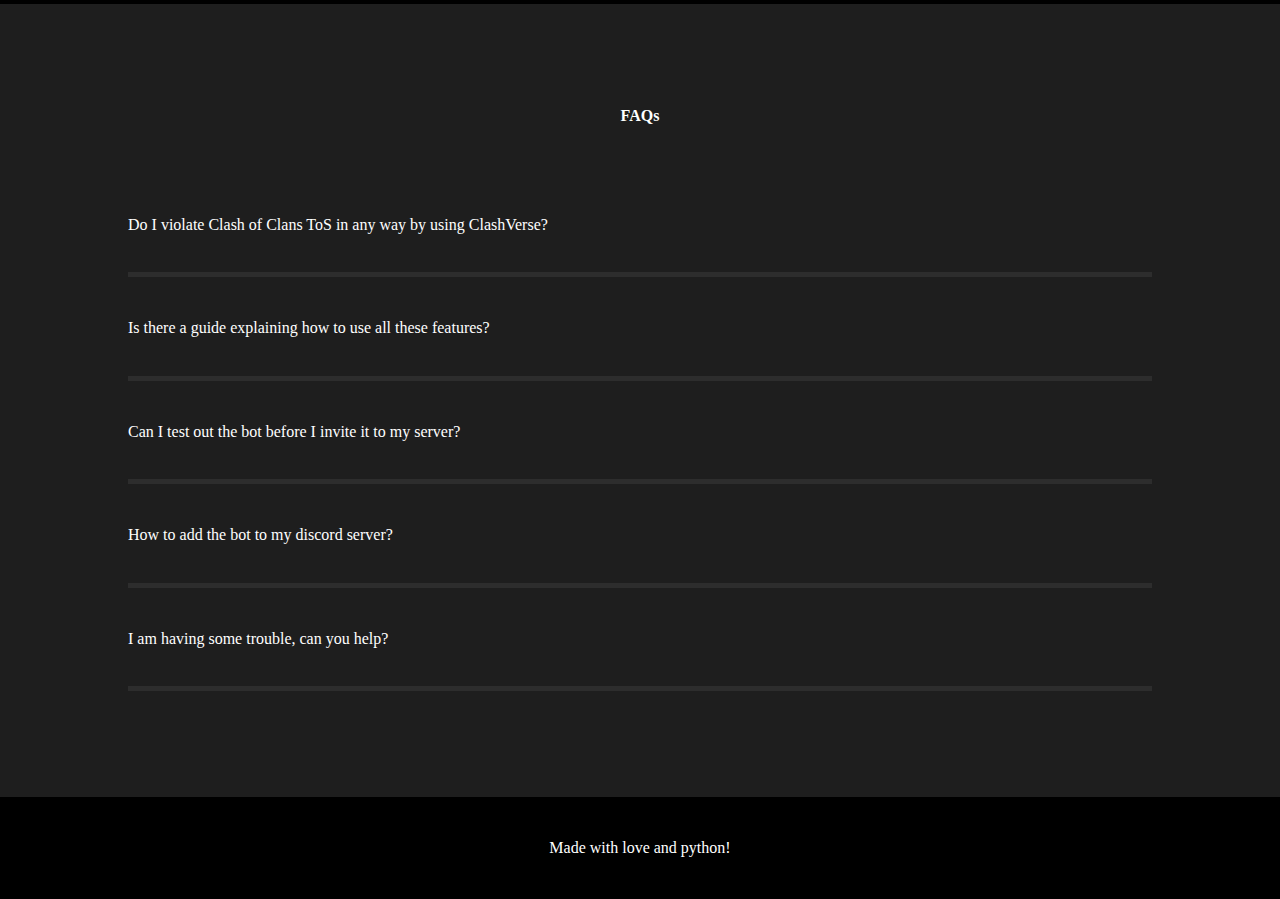
==== commit eaeb0182: "inline svg for stat icons" ====
--- a/index.html
+++ b/index.html
@@ -34,16 +34,6 @@
         content="Clash of Clans discord bot to get clan and war stats, zapquake combos, next trader item occurrences, and more with in-game like image based responses.">
 
     <link rel="stylesheet" href="/index.css">
-    <link rel="stylesheet"
-        href="https://fonts.googleapis.com/css2?family=Material+Symbols+Outlined:opsz,wght,FILL,GRAD@48,400,0,0">
-
-    <script>
-        window.addEventListener("load", function () {
-            let icons = document.getElementsByClassName("material-symbols-outlined");
-            for (i = 0; i < icons.length; i++)
-                icons[i].style.display = "contents";
-        });
-    </script>
 </head>
 
 <body>
@@ -63,15 +53,30 @@
 
         <section id="stat-section">
             <div class="stat-item">
-                <span class="material-symbols-outlined">verified_user</span>
+                <span>
+                    <svg class="stat-svg" xmlns="http://www.w3.org/2000/svg" viewBox="0 0 48 48">
+                        <path
+                            d="M21.8 30.65 33.2 19.25 31.1 17.2 21.95 26.35 16.9 21.3 14.7 23.5ZM24 43.95Q17 42.2 12.5 35.825Q8 29.45 8 21.85V9.95L24 3.95L40 9.95V21.85Q40 29.45 35.5 35.825Q31 42.2 24 43.95ZM24 24.55Q24 24.55 24 24.55Q24 24.55 24 24.55Q24 24.55 24 24.55Q24 24.55 24 24.55ZM24 40.85Q29.75 38.95 33.375 33.675Q37 28.4 37 21.85V12.05L24 7.15L11 12.05V21.85Q11 28.4 14.625 33.675Q18.25 38.95 24 40.85Z" />
+                    </svg>
+                </span>
                 <p>Discord Verified</p>
             </div>
             <div class="stat-item">
-                <span class="material-symbols-outlined">table_chart</span>
+                <span>
+                    <svg class="stat-svg" xmlns="http://www.w3.org/2000/svg" viewBox="0 0 48 48">
+                        <path
+                            d="M41 41.95H9Q7.8 41.95 6.9 41.05Q6 40.15 6 38.95V9Q6 7.8 6.9 6.9Q7.8 6 9 6H41Q42.2 6 43.1 6.9Q44 7.8 44 9V38.95Q44 40.15 43.1 41.05Q42.2 41.95 41 41.95ZM9 16.05H41V9Q41 9 41 9Q41 9 41 9H9Q9 9 9 9Q9 9 9 9ZM16.5 19.05H9V38.95Q9 38.95 9 38.95Q9 38.95 9 38.95H16.5ZM33.5 19.05V38.95H41Q41 38.95 41 38.95Q41 38.95 41 38.95V19.05ZM30.5 19.05H19.5V38.95H30.5Z" />
+                    </svg>
+                </span>
                 <p>1500+ Servers</p>
             </div>
             <div class="stat-item">
-                <span class="material-symbols-outlined">group</span>
+                <span>
+                    <svg class="stat-svg" xmlns="http://www.w3.org/2000/svg" viewBox="0 0 48 48">
+                        <path
+                            d="M1.9 40V35.3Q1.9 33.55 2.8 32.125Q3.7 30.7 5.3 30Q8.95 28.4 11.875 27.7Q14.8 27 17.9 27Q21 27 23.9 27.7Q26.8 28.4 30.45 30Q32.05 30.7 32.975 32.125Q33.9 33.55 33.9 35.3V40ZM36.9 40V35.3Q36.9 32.15 35.3 30.125Q33.7 28.1 31.1 26.85Q34.55 27.25 37.6 28.025Q40.65 28.8 42.55 29.8Q44.2 30.75 45.15 32.15Q46.1 33.55 46.1 35.3V40ZM17.9 23.95Q14.6 23.95 12.5 21.85Q10.4 19.75 10.4 16.45Q10.4 13.15 12.5 11.05Q14.6 8.95 17.9 8.95Q21.2 8.95 23.3 11.05Q25.4 13.15 25.4 16.45Q25.4 19.75 23.3 21.85Q21.2 23.95 17.9 23.95ZM28.4 23.95Q27.85 23.95 27.175 23.875Q26.5 23.8 25.95 23.6Q27.15 22.35 27.775 20.525Q28.4 18.7 28.4 16.45Q28.4 14.2 27.775 12.475Q27.15 10.75 25.95 9.3Q26.5 9.15 27.175 9.05Q27.85 8.95 28.4 8.95Q31.7 8.95 33.8 11.05Q35.9 13.15 35.9 16.45Q35.9 19.75 33.8 21.85Q31.7 23.95 28.4 23.95ZM4.9 37H30.9V35.3Q30.9 34.5 30.425 33.75Q29.95 33 29.25 32.7Q25.65 31.1 23.2 30.55Q20.75 30 17.9 30Q15.05 30 12.575 30.55Q10.1 31.1 6.5 32.7Q5.8 33 5.35 33.75Q4.9 34.5 4.9 35.3ZM17.9 20.95Q19.85 20.95 21.125 19.675Q22.4 18.4 22.4 16.45Q22.4 14.5 21.125 13.225Q19.85 11.95 17.9 11.95Q15.95 11.95 14.675 13.225Q13.4 14.5 13.4 16.45Q13.4 18.4 14.675 19.675Q15.95 20.95 17.9 20.95ZM17.9 37Q17.9 37 17.9 37Q17.9 37 17.9 37Q17.9 37 17.9 37Q17.9 37 17.9 37Q17.9 37 17.9 37Q17.9 37 17.9 37Q17.9 37 17.9 37Q17.9 37 17.9 37ZM17.9 16.45Q17.9 16.45 17.9 16.45Q17.9 16.45 17.9 16.45Q17.9 16.45 17.9 16.45Q17.9 16.45 17.9 16.45Q17.9 16.45 17.9 16.45Q17.9 16.45 17.9 16.45Q17.9 16.45 17.9 16.45Q17.9 16.45 17.9 16.45Z" />
+                    </svg>
+                </span>
                 <p>150k+ Users</p>
             </div>
         </section>
--- a/index.css
+++ b/index.css
@@ -128,21 +128,8 @@
     background-color: rgb(30, 30, 30);
 }
 
-.material-symbols-outlined {
-    font-size: 10vmax !important;
-    transform: translateY(10px);
-    display: none;
-}
-
 .stat-item {
     text-align: center;
-    transition: transform;
-    transition-duration: 300ms;
-    transition-timing-function: ease-in-out;
-}
-
-.stat-item:hover {
-    transform: scale(1.05);
 }
 
 .featurel-section,
@@ -252,6 +239,18 @@
     text-decoration: none;
 }
 
+.stat-svg {
+    fill: white;
+    width: 10vmax;
+    transition: transform;
+    transition-duration: 500ms;
+    transition-timing-function: ease-in-out;
+}
+
+.stat-svg:hover {
+    transform: scale(1.1);
+}
+
 @media (orientation:portrait) {
     #top-section {
         padding: 5vmax 0;
@@ -312,9 +311,8 @@
         margin: 5vmax;
     }
 
-    .material-symbols-outlined {
-        font-size: 20vmax !important;
-        transform: translateY(0px);
+    .stat-svg {
+        width: 20vmax;
     }
 
     .featurel-section,
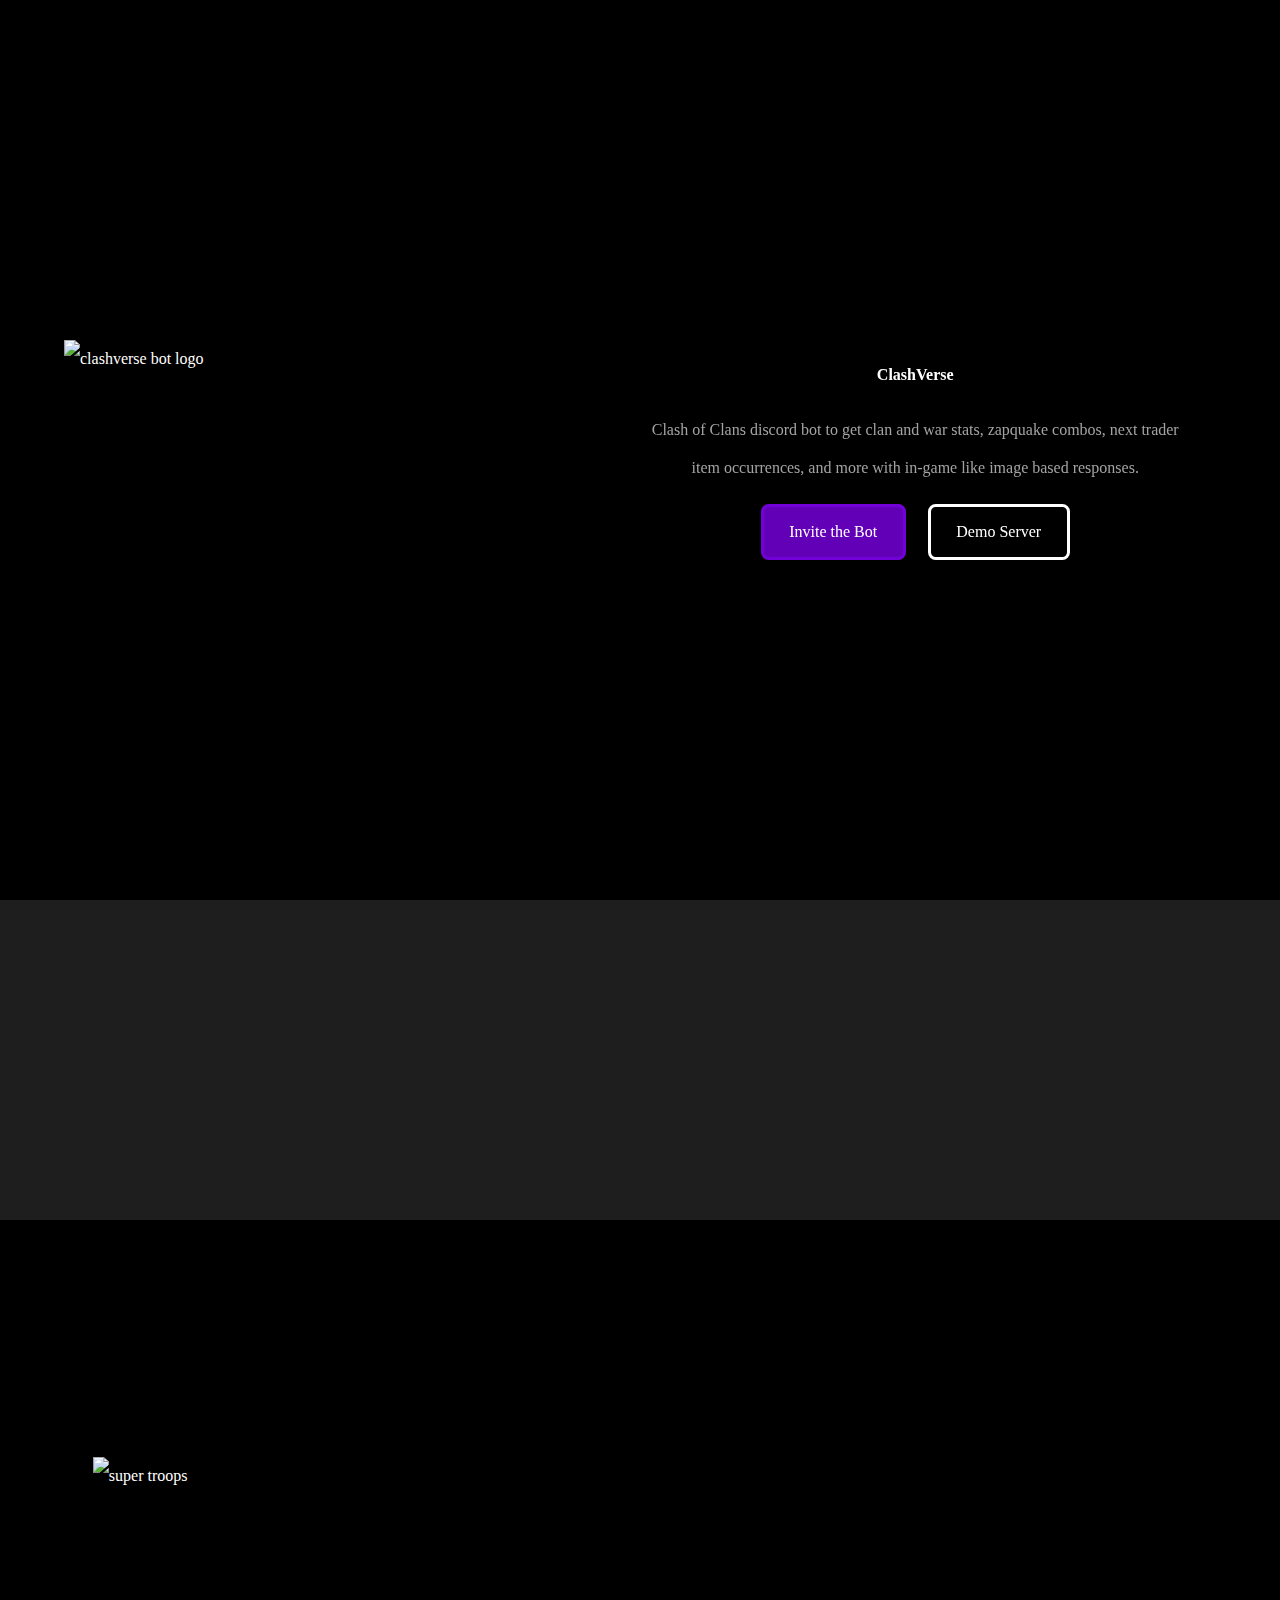
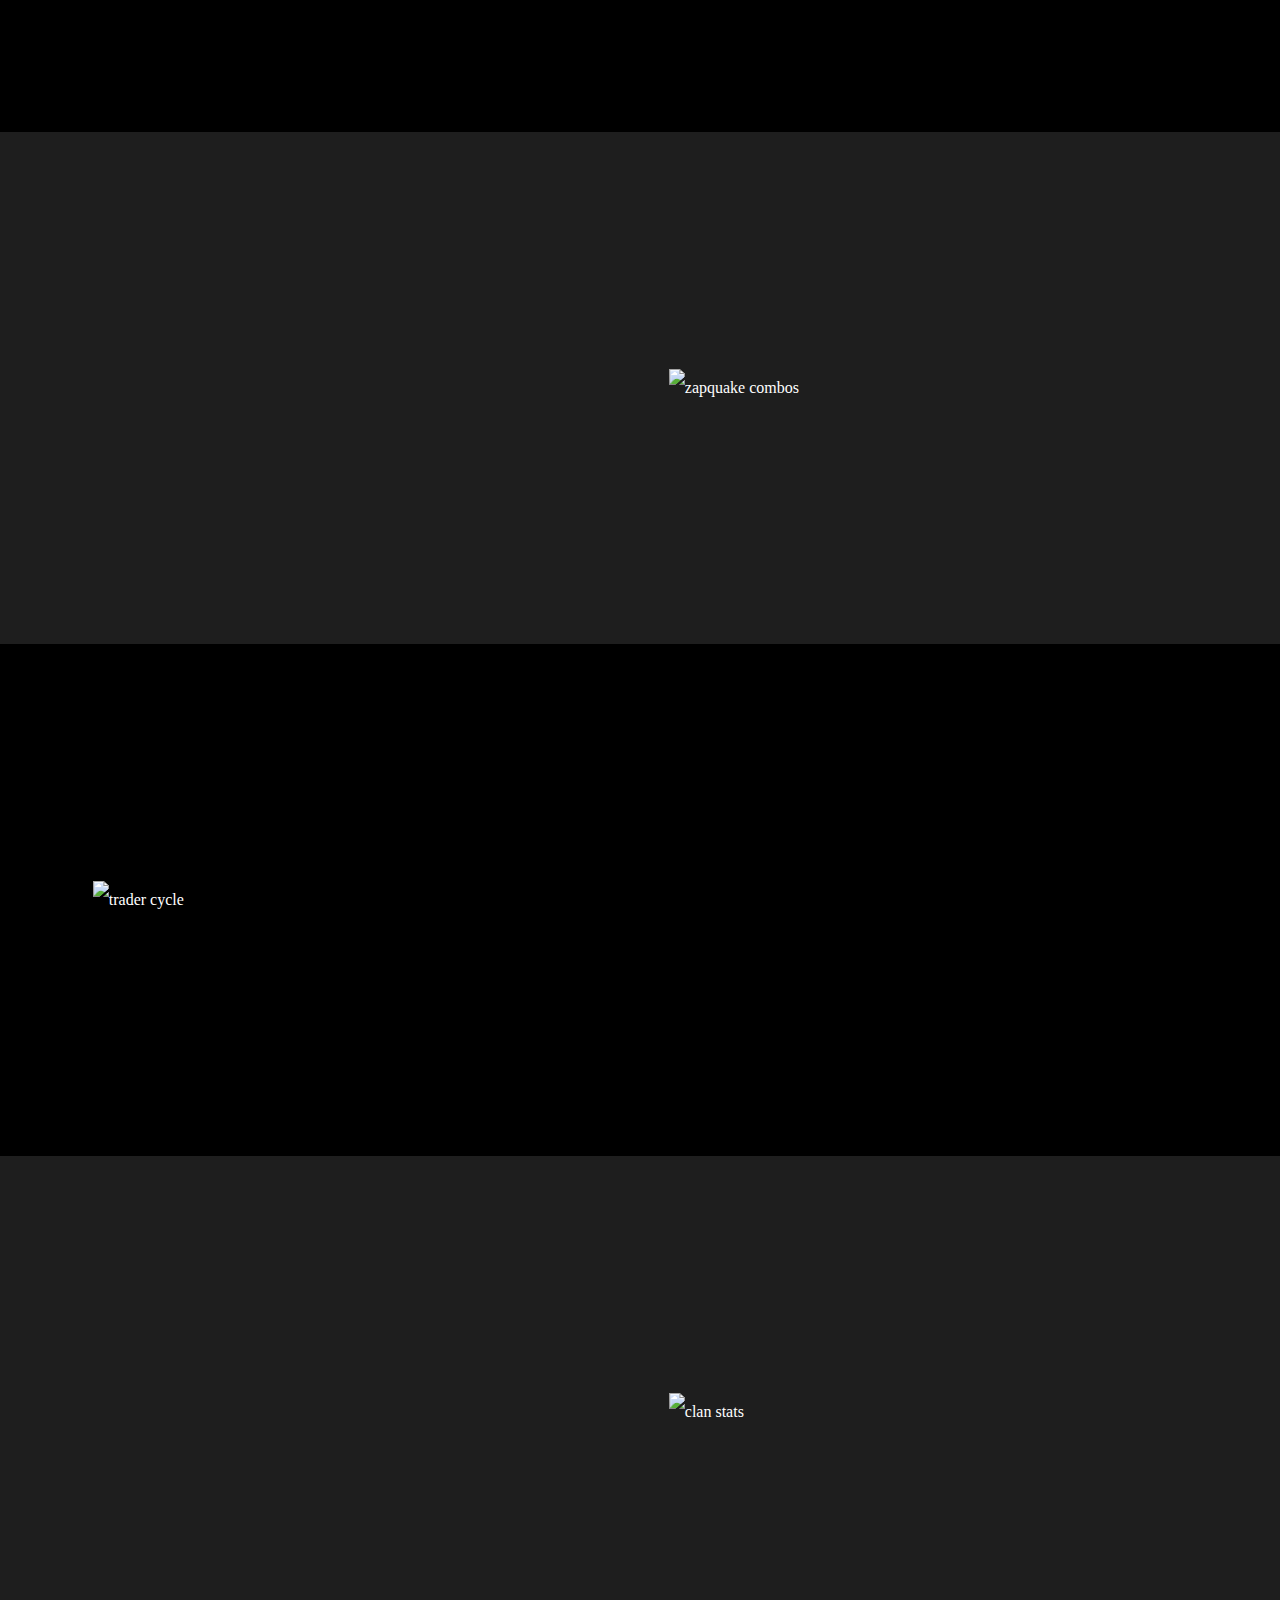
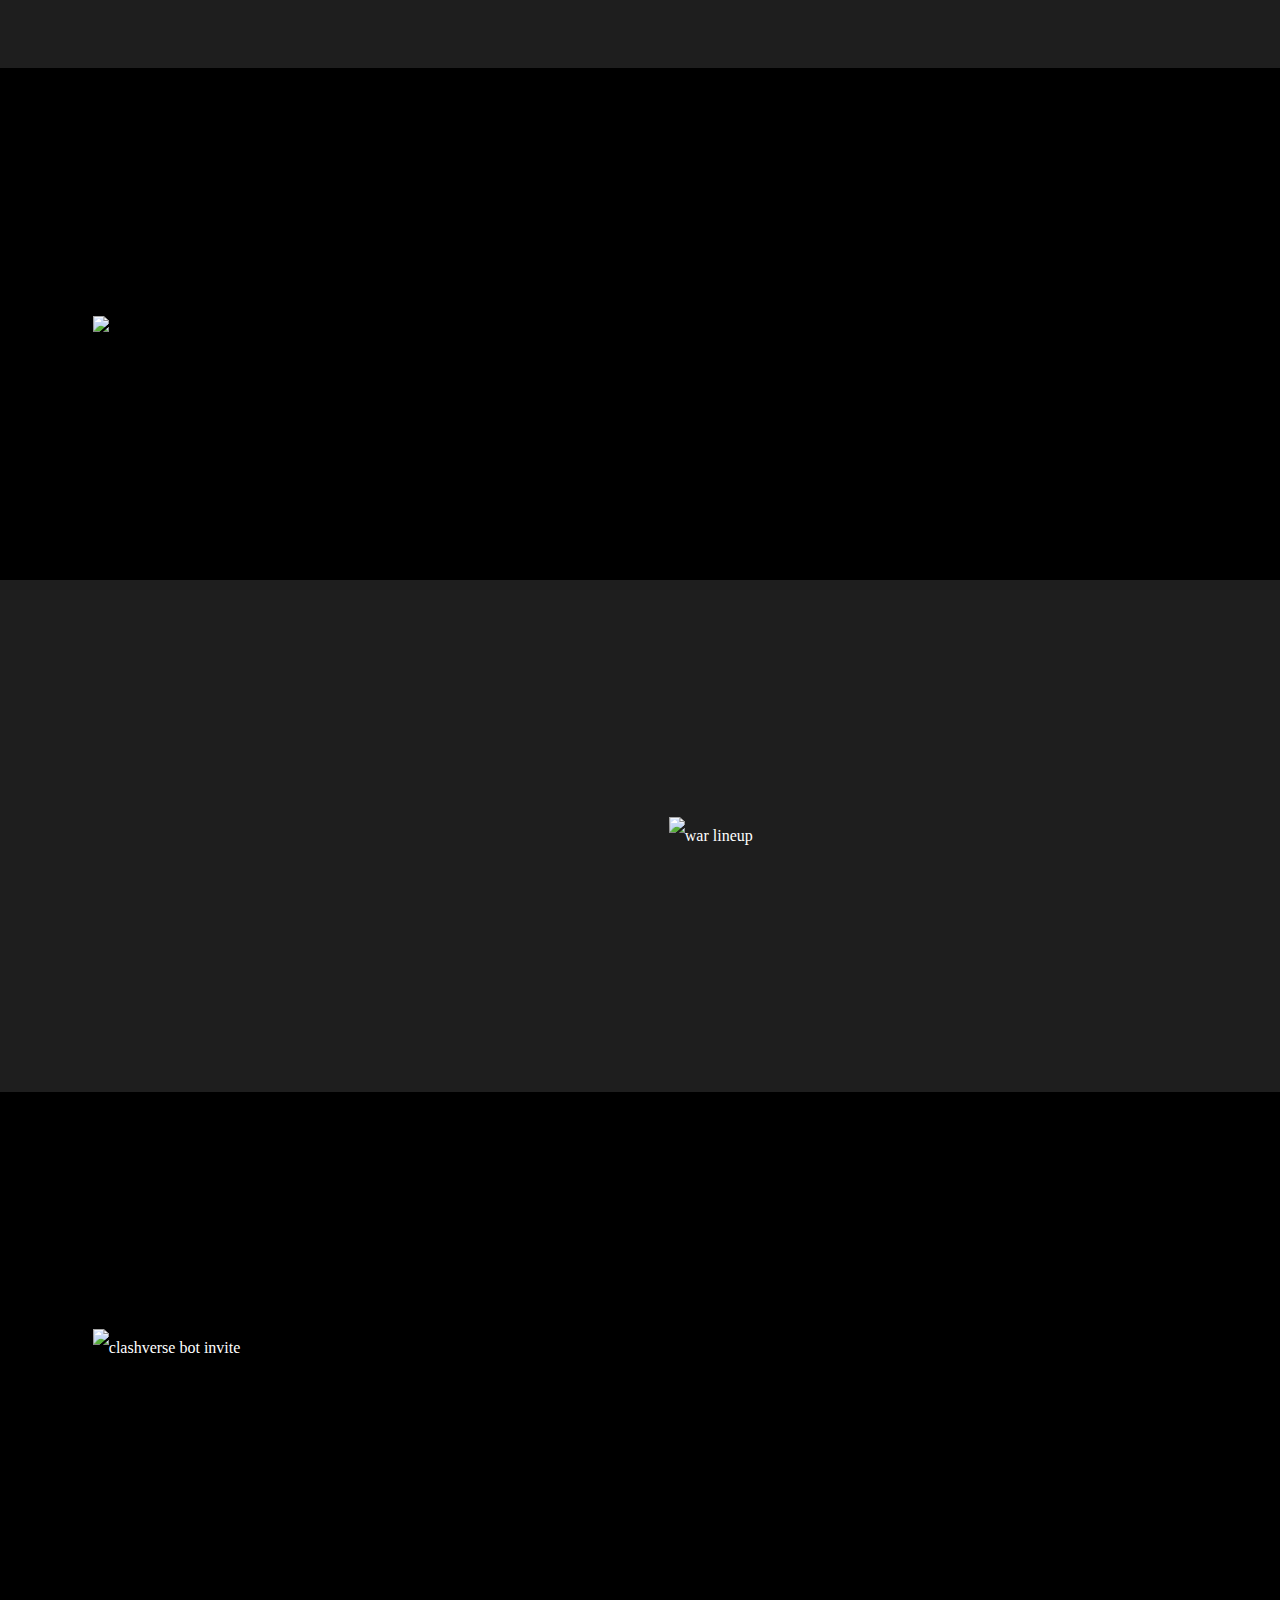
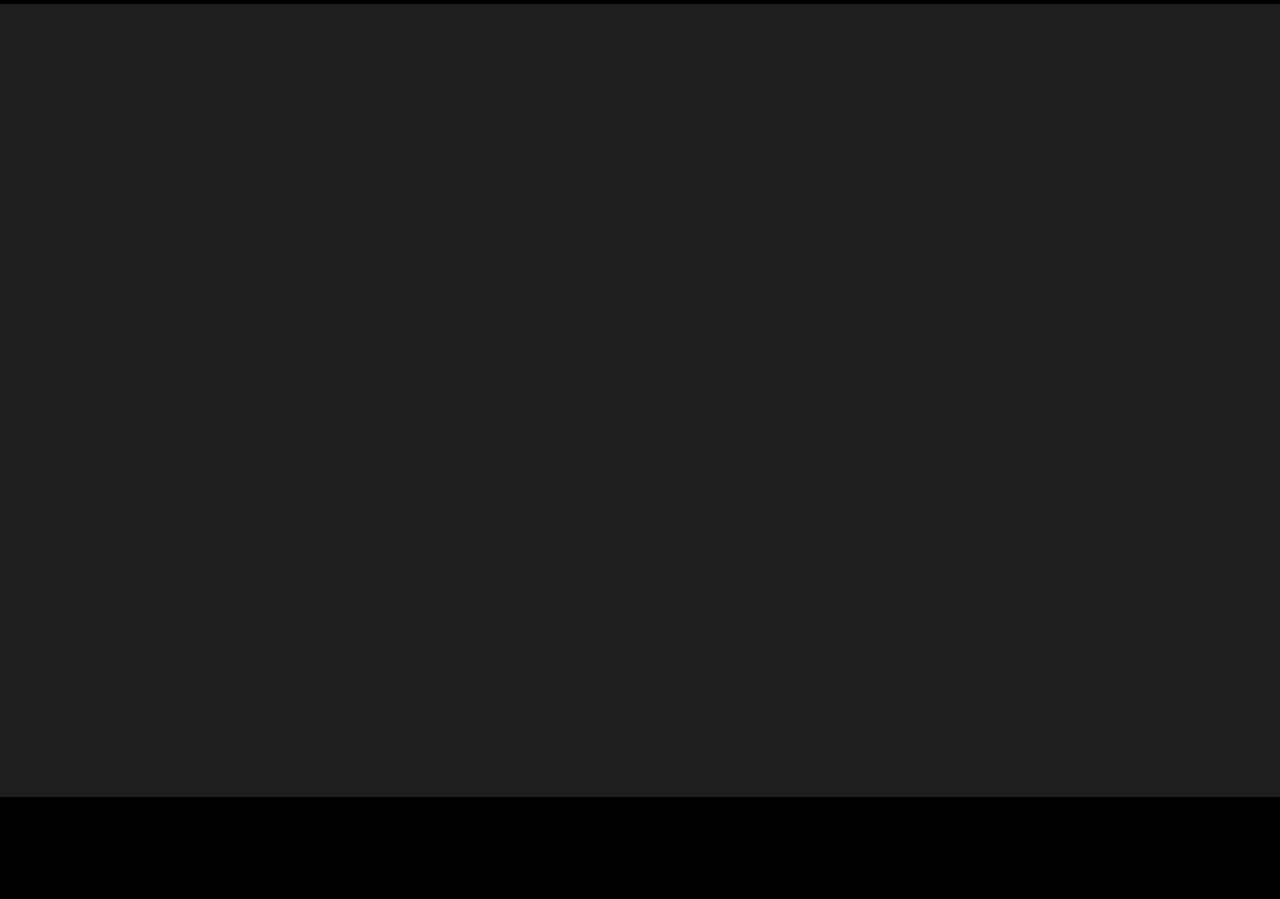
==== commit 997a74b8: "scroll animations" ====
--- a/index.html
+++ b/index.html
@@ -34,25 +34,27 @@
         content="Clash of Clans discord bot to get clan and war stats, zapquake combos, next trader item occurrences, and more with in-game like image based responses.">
 
     <link rel="stylesheet" href="/index.css">
+    <link href="https://unpkg.com/aos@2.3.1/dist/aos.css" rel="stylesheet">
 </head>
 
 <body>
     <main>
         <section id="top-section">
             <img id="top-logo" src="/assets/clashverse-logo.webp" alt="clashverse bot logo">
-            <div id="top-text">
+            <div id="top-text" data-aos="fade-up" data-aos-offset="0" data-aos="zoom-in-up">
                 <p><b>ClashVerse</b></p>
                 <p>Clash of Clans discord bot to get clan and war stats, zapquake combos, next trader item occurrences,
                     and more with in-game like image based responses.</p>
                 <a href="https://discord.com/oauth2/authorize?client_id=866733026667003904&permissions=388160&scope=bot%20applications.commands"
-                    target="_blank"><button id="btn-invite">Invite the Bot</button></a>
+                    target="_blank"><button id="btn-invite">Invite the
+                        Bot</button></a>
                 <br id="btn-next-line">
                 <a href="https://discord.gg/xR2dsYHbRe" target="_blank"><button id="btn-server">Demo Server</button></a>
             </div>
         </section>
 
         <section id="stat-section">
-            <div class="stat-item">
+            <div class="stat-item" data-aos="zoom-in" data-aos-delay="0">
                 <span>
                     <svg class="stat-svg" xmlns="http://www.w3.org/2000/svg" viewBox="0 0 48 48">
                         <path
@@ -61,7 +63,7 @@
                 </span>
                 <p>Discord Verified</p>
             </div>
-            <div class="stat-item">
+            <div class="stat-item" data-aos="zoom-in" data-aos-delay="200">
                 <span>
                     <svg class="stat-svg" xmlns="http://www.w3.org/2000/svg" viewBox="0 0 48 48">
                         <path
@@ -70,7 +72,7 @@
                 </span>
                 <p>1500+ Servers</p>
             </div>
-            <div class="stat-item">
+            <div class="stat-item" data-aos="zoom-in" data-aos-delay="400">
                 <span>
                     <svg class="stat-svg" xmlns="http://www.w3.org/2000/svg" viewBox="0 0 48 48">
                         <path
@@ -83,7 +85,7 @@
 
         <section class="featurel-section">
             <img class="featurel-img" src="/assets/super-troops.webp" alt="super troops">
-            <div class="featurel-text">
+            <div class="featurel-text" data-aos="fade-up" data-aos-offset="0">
                 <p><b>Super Troops</b></p>
                 <p>Find who among your clan mates have any particular super troop active currently. Just type
                     /clan-super
@@ -92,7 +94,7 @@
         </section>
 
         <section class="featurer-section">
-            <div class="featurer-text">
+            <div class="featurer-text" data-aos="fade-up" data-aos-offset="0">
                 <p><b>ZapQuake Combos</b></p>
                 <p>Find ZapQuake combos to take down any level hero or defense with the least spell space possible.
                     Higher level clan castle spells and heroes under warden aura supported too. <a
@@ -104,7 +106,7 @@
 
         <section class="featurel-section">
             <img class="featurel-img" src="/assets/trader-cycle.webp" alt="trader cycle">
-            <div class="featurel-text">
+            <div class="featurel-text" data-aos="fade-up" data-aos-offset="0">
                 <p><b>Trader Cycle</b></p>
                 <p>Save your current day trader items once and find the next occurrence of any magic item in your daily
                     deals, whenever you want. Want a reminder? The bot can do that too!</p>
@@ -112,7 +114,7 @@
         </section>
 
         <section class="featurer-section">
-            <div class="featurer-text">
+            <div class="featurer-text" data-aos="fade-up" data-aos-offset="0">
                 <p><b>Clan Stats</b></p>
                 <p>Get the town hall composition of your clan with average heroes, pets, trophies, war stars, attacks,
                     and donations of individual town hall levels.</p>
@@ -122,7 +124,7 @@
 
         <section class="featurel-section">
             <img class="featurel-img" src="/assets/war-score-board.webp">
-            <div class="featurel-text">
+            <div class="featurel-text" data-aos="fade-up" data-aos-offset="0">
                 <p><b>War Scoreboard</b></p>
                 <p>Get various stats of an ongoing regular or league war like total stars, destruction, attacks used,
                     best attacks distribution, and time remaining.</p>
@@ -130,7 +132,7 @@
         </section>
 
         <section class="featurer-section">
-            <div class="featurer-text">
+            <div class="featurer-text" data-aos="fade-up" data-aos-offset="0">
                 <p><b>War Lineup</b></p>
                 <p>Get your own vs the enemy clan's townhall lineup in any ongoing war with hero, troop and spell
                     progression percentages.</p>
@@ -140,7 +142,7 @@
 
         <section class="featurel-section">
             <img class="featurel-img" src="/assets/much-more.webp" alt="clashverse bot invite">
-            <div class="featurel-text">
+            <div class="featurel-text" data-aos="fade-up" data-aos-offset="0">
                 <p><b>And Much More!</b></p>
                 <p>Create custom embeds with button roles for your server members and meet the friendly villager woman
                     on discord.</p>
@@ -148,13 +150,13 @@
         </section>
 
         <section id="faq-section">
-            <p id="faq-text"><b>FAQs</b></p>
-            <div id="faq-contents">
+            <p id="faq-text" data-aos="fade-up" data-aos-offset="0"><b>FAQs</b></p>
+            <div id="faq-contents" data-aos="fade-up">
                 <div class="faq">
                     <input class="faq-item" type="checkbox" id="faq-1">
                     <p><label class="faq-label" for="faq-1">Do I violate Clash of Clans ToS in any way by using
                             ClashVerse?</label></p>
-                    <div class="faq-text">
+                    <div class="faq-text" data-aos="fade-up" data-aos-offset="0">
                         <p>No. ClashVerse is perfectly safe to use and doesn't violate clash of clans terms of service
                             in any way. It is made using the api provided publicly by supercell themselves.</p>
                     </div>
@@ -163,7 +165,7 @@
                     <input class="faq-item" type="checkbox" id="faq-2">
                     <p><label class="faq-label" for="faq-2">Is there a guide explaining how to use all these
                             features?</label></p>
-                    <div class="faq-text">
+                    <div class="faq-text" data-aos="fade-up" data-aos-offset="0">
                         <p>Yes, type /clashverse after adding the bot to get an user guide explaining all available
                             features with instructions on how to use them. You can also find the bot invite and support
                             server links in there.</p>
@@ -173,7 +175,7 @@
                     <input class="faq-item" type="checkbox" id="faq-3">
                     <p><label class="faq-label" for="faq-3">Can I test out the bot before I invite it to my
                             server?</label></p>
-                    <div class="faq-text">
+                    <div class="faq-text" data-aos="fade-up" data-aos-offset="0">
                         <p>Yes, absolutely. Click on the Demo Server button at the top to join the ClashVerse discord
                             server where you can test out all available bot functionalities.</p>
                     </div>
@@ -181,7 +183,7 @@
                 <div class="faq">
                     <input class="faq-item" type="checkbox" id="faq-4">
                     <p><label class="faq-label" for="faq-4">How to add the bot to my discord server?</label></p>
-                    <div class="faq-text">
+                    <div class="faq-text" data-aos="fade-up" data-aos-offset="0">
                         <p>Click on the invite button at the top. It will redirect you to a discord page. Select your
                             server from the list, click continue and then authorize.</p>
                     </div>
@@ -189,7 +191,7 @@
                 <div class="faq">
                     <input class="faq-item" type="checkbox" id="faq-5">
                     <p><label class="faq-label" for="faq-5">I am having some trouble, can you help?</label></p>
-                    <div class="faq-text">
+                    <div class="faq-text" data-aos="fade-up" data-aos-offset="0">
                         <p>Click on the Demo Server button at the top to join the ClashVerse support server where you
                             can report bugs, ask for help, give feedbacks, or take part in any kind of discussion
                             related to the bot.</p>
@@ -199,9 +201,14 @@
         </section>
     </main>
 
-    <footer>
+    <footer data-aos="zoom-in" data-aos-offset="0">
         Made with love and python!
     </footer>
+
+    <script src="https://unpkg.com/aos@next/dist/aos.js"></script>
+    <script>
+        AOS.init({ duration: 800 });
+    </script>
 </body>
 
 </html>